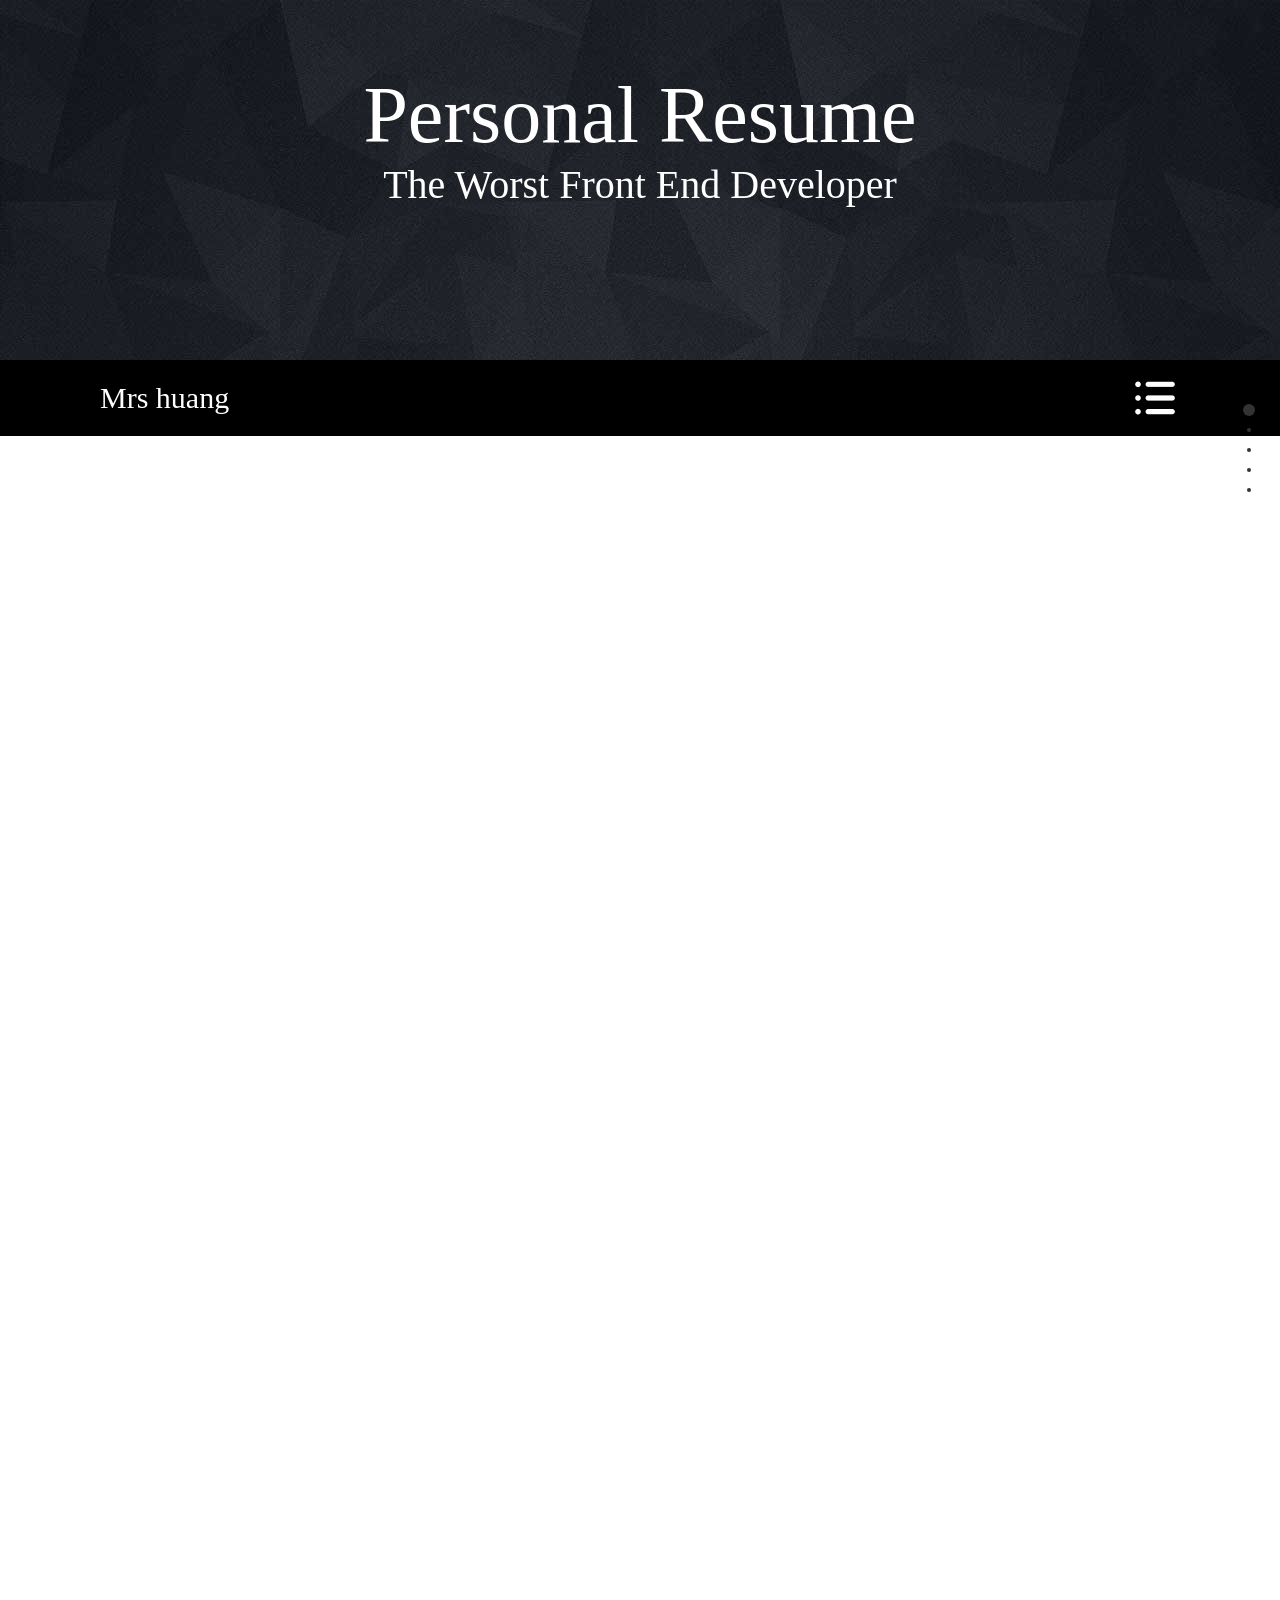
==== personal/index.html @ 0dcc46c0 "111" ====
<!DOCTYPE HTML PUBLIC "-//W3C//DTD HTML 4.01//EN" "http://www.w3.org/TR/html4/strict.dtd">
<html lang="en">
<head>
	<meta http-equiv="Content-Type" content="text/html;charset=UTF-8">
	<title>Document</title>

	<script src="js/jquery.js"></script>
	<link rel="stylesheet" href="css/jquery.fullPage.css">
	<script src="js/jquery.fullPage.js"></script>
	<link rel="stylesheet" href="css/base.css">
	<link rel="stylesheet" href="css/main.css">
	<link rel="stylesheet" href="css/media.css">
	
</head>
<body>
	
	<div id="fullpage">	

		<!-- head 开始 -->
		<div class="section">
			<div class="header">
				<div class="name">
					<h1>Personal Resume</h1>
				    <h2>The Worst Front End Developer</h2>
				</div>
			</div> 
			<div class="nav">
		    	<div class="container">
		    		<div class="row">
		    			<div class="fn_left col-lg-6">
		    				<div class="logo fn_tl">
		    					<a class="logo_text" href="">Mrs huang</a>
		    				</div> 
		    			</div>
		    			<div class="fn_left col-lg-6">
		    				<div class="logo fn_tr">
		    					<a class="logo_meau" href="">
		    						<i></i>
		    					</a>
		    				</div>
		    			</div>
		    		</div>
		    	</div>  	
		    </div>
		</div>
	    <!-- head 结束 -->




		<!-- services 开始 -->
		<div class="section">
			<div id="services">
				<div class="container">
					<div class="title services_title col-lg-12"></div>
					<div class="row services_list fn_clear">
						<div class="services_item col-lg-3 col-md-6 col-xs-12">
							<div class="service">
								<div class="service_wrap">
									<i class="service_img"></i>
									<h3>Html  5</h3>
		                            <p>Lorem ipsum dolor sit amet, consectetur adipisicing elit. Laborum, commodi.</p>
								</div>
							</div>
						</div>
						<div class="services_item col-lg-3 col-md-6 col-xs-12">
							<div class="service2">
								<div class="service2_wrap">
									<i class="service2_img"></i>
									<h3>Photo Shop</h3>
		                            <p>Lorem ipsum dolor sit amet, consectetur adipisicing edivt. Laborum, commodi.</p>
								</div>
							</div>
						</div>
						<div class="services_item col-lg-3 col-md-6 col-xs-12">
							<div class="service3">
								<div class="service3_wrap">
									<i class="service3_img"></i>
									<h3>CSS3</h3>
		                            <p>Lorem ipsum dolor sit amet, consectetur adipisicing edivt. Laborum, commodi.</p>
								</div>
							</div>
						</div>
						<div class="services_item col-lg-3 col-md-6 col-xs-12">
							<div class="service4">
								<div class="service4_wrap">
									<i class="service4_img"></i>
									<h3>     AI    </h3>
		                            <p>Lorem ipsum dolor sit amet, consectetur adipisicing edivt. Laborum, commodi.</p>
								</div>
							</div>
						</div>
					</div>
				</div>
			</div>
		</div>
		<!-- services 结束 -->



		<!-- works 开始 -->
		<div class="section">
			<div id="works">
				<div class="container">
					<div class="title work_title col-lg-12"></div>
					<div class="row port cs-style-3 fn_clear">
						 <div class="col-md-4 col-md-6 col-xs-12 item-space">
		                        <figure>
		                            <img src="img/aa.jpg" alt="img04">
		                            <figcaption>
		                                <h3>FAN   KE</h3>
		                                <span>Jacob Cummings</span>
		                                <a href="../凡客/11.html" class="button" >Take a look</a>
		                            </figcaption>
		                        </figure>
		                    </div>
		                     <div class="col-md-4 col-md-6 col-xs-12 item-space">
		                        <figure>
		                            <img src="img/aa.jpg" alt="img04">
		                            <figcaption>
		                                <h3>TIAN   MAO</h3>
		                                <span>Jacob Cummings</span>
		                                <a href="../天猫/index.html" class="button" >Take a look</a>
		                            </figcaption>
		                        </figure>
		                    </div>
		                     <div class="col-md-4 col-md-6 col-xs-12 item-space">
		                        <figure>
		                            <img src="img/aa.jpg" alt="img04">
		                            <figcaption>
		                                <h3>PING   GUO</h3>
		                                <span>Jacob Cummings</span>
		                                <a href="../苹果/1.html" class="button" >Take a look</a>
		                            </figcaption>
		                        </figure>
		                    </div>
		                     <div class="col-md-4 col-md-6 col-xs-12 item-space">
		                        <figure>
		                            <img src="img/aa.jpg" alt="img04">
		                            <figcaption>
		                                <h3>XIAO   MI</h3>
		                                <span>Jacob Cummings</span>
		                                <a href="../小米/xiaomi.html" class="button" >Take a look</a>
		                            </figcaption>
		                        </figure>
		                    </div>
		                     <div class="col-md-4 col-md-6 col-xs-12 item-space">
		                        <figure>
		                            <img src="img/aa.jpg" alt="img04">
		                            <figcaption>
		                                <h3>YOU  YI  KE</h3>
		                                <span>Jacob Cummings</span>
		                                <a href="../优逸客网站/首页/首页.html" class="button" >Take a look</a>
		                            </figcaption>
		                        </figure>
		                    </div>
		                     <div class="col-md-4 col-md-6 col-xs-12 item-space">
		                        <figure>
		                            <img src="img/aa.jpg" alt="img04">
		                            <figcaption>
		                                <h3>TIAN   MAO</h3>
		                                <span>Jacob Cummings</span>
		                                <a href="../天猫移动端/首页/首页.html" class="button" >Take a look</a>
		                            </figcaption>
		                        </figure>
		                    </div>
					</div>
					<div class="col-xs-12">
						<div class="btn-center"><a href="#" class="big button">View all</a></div>
					</div>

				</div>
			</div>
		</div>
		<!-- works 结束 -->



		<!-- Testimonial 开始 -->
		<div class="section">
			<div id="testimonial" class="testimonial-area">
				<div class="container">
					<div class="title testimonial_title col-lg-12"></div>
					<div class="row">
						<div class="col-xs-12">
						</div>
						<div id="testimonial-container" class="col-xs-12">
							<div class="testimonila-block">
								<img src="img/ly.jpg" alt="clients" class="selfshot">
								<p>Lorem ipsum dolor sit amet, consectetur adipisicing elit. Quidem sed mollitia illum! Molestiae dignissimos, hic dolorem et eius ut nobis. Corrupti totam amet aperiam aut voluptate nobis dolor at soluta.</p>
								<strong>Monir Hossain</strong>
								<br>
								<small>C.E.O</small>
							</div>
						</div>
					</div>
				</div>
			</div>
		</div>
		<!-- Testimonial 结束 -->



		<!-- Contact 开始 -->
		<div class="section">
			<div id="contact" class="mapWrap">
				<div id="googleMap" style="width:100%;"></div>
				<div id="contact-area">
					<div class="container">
						<div class="title block_title col-lg-12"></div>
						<div class="row fn_clear">
							<div class="col-xs-12">
							</div>
							<div class="col-sm-6 col-xs-12">
								<div class="moreDetails">
									<h2 class="con-title">More About me</h2>
									<p> Lorem ipsum dolor sit amet, consectetur adipisicing elit. Voluptatum animi repudiandae nihil aspernatur repellat temporibus doloremque sint ea laboriosam, excepturi iure inventore rerum voluptatibus, suscipit totam, sit necessitatibus. Rerum, blanditiis. </p>
									<ul class="address">
										<li><i class="pe-7s-map-marker"></i><span>1600 Pennsylvania Ave NW,<br>Washington, DC 20500,<br>United States</span></li>
										<li><i class="pe-7s-mail"></i><span>example@gmail.com</span></li>
										<li><i class="pe-7s-phone"></i><span>+1-202-555-0144</span></li>
										<li><i class="pe-7s-global"></i><span><a href="#">www.themewagon.com</a></span></li>
									</ul>
								</div>
							</div>
							<div class="col-sm-6 col-xs-12">
								<h2 class="con-title">Drop us a line</h2>
								<form role="form">
									<div class="form-group">
										<input type="text" class="form-control" id="user_name" placeholder="Enter your name">
									</div>
									<div class="form-group">
										<input type="email" class="form-control" id="your_email" placeholder="Enter your email">
									</div>
									<div class="form-group">
										<textarea name="InputMessage" id="user_message" class="form-control" rows="5" required></textarea>
									</div>

									<button type="submit" class="btn medium">Let us know</button>
								</form>   
							</div>
						</div>
					</div><!-- container结束 -->
				</div>
				<div id="social">
					<div class="container">
						<div class="row">
							<div class="col-xs-12">
								<ul class="scoialinks">
									<li class="normal-txt">Find me on</li>
								</ul>
							</div>
						</div>
					</div>
				</div>
			</div>
		</div>


	</div>
</body>
 

 <script>
    $(function(){
        $('#fullpage').fullpage({
            'verticalCentered': false,
            'css3': true,
            anchors: ['page1', 'page2', 'page3', 'page4'],
            'navigation': true,
            'navigationPosition': 'right',
            'navigationTooltips': ['fullPage.js', 'Powerful', 'Amazing', 'Simple']
        })
    })
</script>
</html>
---- personal/css/base.css ----
/* 内外边距通常让各个浏览器样式的表现位置不同 */
body,div,dl,dt,dd,ul,ol,li,h1,h2,h3,h4,h5,h6,pre,code,form,fieldset,legend,input,textarea,p,blockquote,th,td,hr,button,article,aside,details,figcaption,figure,footer,header,hgroup,menu,nav,section {
    margin:0;padding:0;
}

/* 去掉各Table  cell 的边距并让其边重合 */
table{border-collapse:collapse;border-spacing:0;width:100%;}
 
/* 去除默认边框 */
fieldset,img{border:0;}

/* ie6 7 8(q) bug 显示为行内表现 */
iframe{display:block;}

/* 去掉 firefox 下此元素的边框 */
abbr,acronym{border:0;font-variant:normal;}

/* 一致的 del 样式 */
del{text-decoration:line-through;}

address,caption,cite,code,dfn,em,th,var{font-style:normal;font-weight:500;}

/* 去掉列表前的标识, li 会继承 */
ol,ul{list-style:none;}

/* 对齐是排版最重要的因素, 别让什么都居中 */
caption,th{text-align:left;}

/* 来自yahoo, 让标题都自定义, 适应多个系统应用 */
h1,h2,h3,h4,h5,h6{font-size:100%;font-weight:500;}

a{text-decoration: none;}

/*共通类名*/
*{
    -webkit-box-sizing: border-box;
    -moz-box-sizing: border-box;
    box-sizing: border-box;
}
.fn_left{
    float: left;
}
.fn_right{
    float: right;
}
.fn_clear:after{
    visibility:hidden;
    display:block;
    font-size:0; 
    content:" ";
    clear:both; 
    height:0;
}
.fn_tl{ 
    text-align: left;
}
.fn_tr{
    text-align: right;
}

/*响应式用到的类名*/
.row{
    margin: 0 15px;
}
.col-lg-1,.col-md-1,.col-sm-1,.col-xs-1{
    width:8.33333%;
    padding:0 15px;
    box-sizing: border-box;
}
.col-lg-2,.col-md-2,.col-sm-2,.col-xs-2{
    width:16.66666%;
    padding:0 15px;
    box-sizing: border-box;
}
.col-lg-3,.col-md-3,.col-sm-3,.col-xs-3{
    width:25%;
    padding:0 15px;
    box-sizing: border-box;
}
.col-lg-4,.col-md-4,.col-sm-4,.col-xs-4{
    width:33.33333%;
    padding:0 15px;
    box-sizing: border-box;
}
.col-lg-5,.col-md-5,.col-sm-5,.col-xs-5{
    width:41.66666%;
    padding:0 15px;
    box-sizing: border-box;
}
.col-lg-6,.col-md-6,.col-sm-6,.col-xs-6{
    width:50%; padding:0 15px;
    box-sizing: border-box;
}
.col-lg-7,.col-md-7,.col-sm-7,.col-xs-7{
    width:58.33333%;
    padding:0 15px;
    box-sizing: border-box;
}
.col-lg-8,.col-md-8,.col-sm-8,.col-xs-8{
    width:66.66666%;
    padding:0 15px;
    box-sizing: border-box;
}
.col-lg-9,.col-md-9,.col-sm-9,.col-xs-9{
    width:75%; padding:0 15px;
    box-sizing: border-box;
}
.col-lg-10,.col-md-10,.col-sm-10,.col-xs-10{
    width:83.33333%;
    padding:0 15px;
    box-sizing: border-box;
}
.col-lg-11,.col-md-11,.col-sm-11,.col-xs-11{
    width:91.66666%;
    padding:0 15px;
    box-sizing: border-box;
}
.col-lg-12,.col-md-12,.col-sm-12,.col-xs-12{
    width:100%;
    padding:0 15px;
    box-sizing: border-box;
}
---- personal/css/main.css ----
/*头部*/
html{
    width: 100%;
}
.header{
    height:360px;
    background: url(../img/bg-small.jpg); 
    color: #fff;
} 
.name{
    padding-top: 70px;
    text-align: center;
}
h1{
    font-size:80px;
}
h2{
    font-size:40px;
}
/*头部结束*/
.title{
   height: 60px;
}
/*菜单栏开始*/
.nav{
    height: 76px;
    background: #000;
}
.container{
    width: 1170px;
    padding: 0 15px;
    margin: 0 auto;
}
.logo{
    height: 76px;
    line-height: 76px;
}
.logo_text{
    font-size: 30px; 
    font-weight: 800px;
    color: #fff;
}
.logo .logo_meau{
    display: inline-block;
    width: 76px;
    height: 76px;
} 
.logo .logo_meau i{
    display: inline-block;
    width: 50px;
    height: 50px;
    margin-top: 13px;
    background: url(../img/meau.png) no-repeat;
    background-size: 100%;
}
/*菜单栏结束*/

/*services开始*/
#services{
    margin-top: 80px;
    margin-bottom: 20px;
}
.services_title{
    background:url(../img/services.png) no-repeat;
    background-size: 100%;
    background-position: center; 
}
.services_list{
    margin-top: 70px;
    /*background: black;*/
}
.services_item{
    float: left;
    padding:0 15px;
}
.col-lg-3{
    width: 25%;
}
/* 第一个开始 */
.service{
    max-width: 293px;
    height: 263px;
}
.service_wrap {
    width: 100%;
    height: 100%;
    border: 1px solid #B5B5B5;
    text-align: center;
    display: block;
    border-radius: 50%;
}
.service_wrap i{
    display: inline-block;
    width: 57px;
    height: 70px;
    background: url('../img/html.png');
    background-size: contain;
    background-repeat: no-repeat;
    background-position: center center;
    margin-top: 40px;
}

.service_wrap h3 {
    margin: 10px 0px;
    font-size: 24px;
}
.service_wrap p {
    padding: 0px 40px;
    font-size: 13px;
}
/* 第一个结束 */
/* 第2个开始 */
.service2{
    max-width: 293px;
    height: 263px;
}
.service2_wrap {
    width: 100%;
    height: 100%;
    border: 1px solid #B5B5B5;
    text-align: center;
    display: block;
    border-radius: 50%;
}
.service2_wrap i{
    display: inline-block;
    width: 57px;
    height: 70px;
    background: url('../img/ps2.png');
    background-size: contain;
    background-repeat: no-repeat;
    background-position: center center;
    margin-top: 40px;
}

.service2_wrap h3 {
    margin: 10px 0px;
    font-size: 24px;
}
.service2_wrap p {
    padding: 0px 40px;
    font-size: 13px;
}
/* 第2个结束 */
/* 第3个开始 */
.service3{
    max-width: 293px;
    height: 263px;
}
.service3_wrap {
    width: 100%;
    height: 100%;
    border: 1px solid #B5B5B5;
    text-align: center;
    display: block;
    border-radius: 50%;
}
.service3_wrap i{
    display: inline-block;
    width: 57px;
    height: 70px;
    background: url('../img/css3.png');
    background-size: contain;
    background-repeat: no-repeat;
    background-position: center center;
    margin-top: 40px;
}

.service3_wrap h3 {
    margin: 10px 0px;
    font-size: 24px;
}
.service3_wrap p {
    padding: 0px 40px;
    font-size: 13px;
}
/* 第3个结束 */
/* 第4个开始 */
.service4{
    max-width: 293px;
    height: 263px;
}
.service4_wrap {
    width: 100%;
    height: 100%;
    border: 1px solid #B5B5B5;
    text-align: center;
    display: block;
    border-radius: 50%;
}
.service4_wrap i{
    display: inline-block;
    width: 57px;
    height: 70px;
    background: url('../img/ai.png');
    background-size: contain;
    background-repeat: no-repeat;
    background-position: center center;
    margin-top: 40px;
}

.service4_wrap h3 {
    margin: 10px 0px;
    font-size: 24px;
}
.service4_wrap p {
    padding: 0px 40px;
    font-size: 13px;
}
/* 第4个结束 */
/*services结束*/

/*works 开始*/
#works{
    margin-top: 80px;
}
.work_title{
    background: url(../img/works.png) no-repeat;
    background-size: 100%;
    background-position: center; 
    margin-bottom: 70px;
}
.port {
    list-style: none;
    text-align: left;
    padding-bottom: 40px;
}

.port .item {
    display: inline-block;
    text-align: left;
    position: relative;
}
.col-md-4{
     width:33.33333%;
}
.port figure {
    margin: 0;
    position: relative;
}
.port figure img {
    max-width: 100%;
    display: block;
    position: relative;
}

.port figcaption {
    position: absolute;
    top: 0;
    left: 0;
    padding: 20px;
    background: #111;
    color: #e66f69;
}

.port figcaption h3 {
    margin: 0px 0px 8px 0px;
    padding: 0;
    color: #fff;
}

.port figcaption span:before {
    content: 'by ';
}

.port figcaption a {
    text-align: center;
    padding: 8px 15px;
    display: inline-block;
    color: #fff;
}

.cs-style-3 figure {
    overflow: hidden;
}

.cs-style-3 figure img {
    -webkit-transition: -webkit-transform 0.4s;
    -moz-transition: -moz-transform 0.4s;
    transition: transform 0.4s;
}

.no-touch .cs-style-3 figure:hover img,
.cs-style-3 figure.cs-hover img {
    -webkit-transform: translateY(-50px);
    -moz-transform: translateY(-50px);
    -ms-transform: translateY(-50px);
    transform: translateY(-50px);
}

.cs-style-3 figcaption {
    height: 100px;
    width: 100%;
    top: auto;
    bottom: 0;
    opacity: 0;
    -webkit-transform: translateY(100%);
    -moz-transform: translateY(100%);
    -ms-transform: translateY(100%);
    transform: translateY(100%);
    -webkit-transition: -webkit-transform 0.4s, opacity 0.1s 0.3s;
    -moz-transition: -moz-transform 0.4s, opacity 0.1s 0.3s;
    transition: transform 0.4s, opacity 0.1s 0.3s;
}
.cs-style-3 figure:hover figcaption,
.cs-style-3 figure.cs-hover figcaption {
    opacity: 1;
    -webkit-transform: translateY(0px);
    -moz-transform: translateY(0px);
    -ms-transform: translateY(0px);
    transform: translateY(0px);
    -webkit-transition: -webkit-transform 0.4s, opacity 0.1s;
    -moz-transition: -moz-transform 0.4s, opacity 0.1s;
    transition: transform 0.4s, opacity 0.1s;
}

.cs-style-3 figcaption a {
    position: absolute;
    bottom: 31px;
    right: 20px;
}
.button{
    background: transparent;
    border: 1px solid #fff;
}
.button:hover {
    background: white;
    color: #000;
}
.btn-center {
    display: block;
    padding: 80px 0px 60px 0px;
    text-align: center;
}
.big.button {
    border: 1px solid #000;
    font-size: 2em;
    color: #000;
    padding: 15px 30px;
}
.big.button:hover {
    background: #000;
    color: #fff;
}
.item-space {
    margin-bottom: 30px;
    float: left;
}
/*works结束*/
#testimonial {
    background: url(../img/bg-small.jpg);
    padding: 80px 0px 80px 0px;
    color: #fff;
    background-attachment: fixed;
    background-size: cover;
}

.testimonila-block {
    text-align: center;
}
.testimonila-block img {
    border-radius: 50%;
    border: 1px solid #000;
    max-width: 200px;
    max-height: 200px;
    margin-bottom: 30px;
}
.testimonila-block p {
    max-width: 60%;
    margin: 0 auto;
    margin-bottom: 20px;
    font-style: italic;
    font-size: 18px;
}
.testimonila-block strong {
    font-size: 2em;
}
.testimonial_title{
    background: url(../img/testimonial.png) no-repeat;
    background-size:100%;
    background-position: center; 
}

/*content开始*/
.col-sm-6{
    width: 50%;
    float: left;
}
#contact {
    color: #fff;
}

.mapWrap {
    position: relative;
    min-height: 600px;
}
#googleMap {
    position: absolute ;
    top: 0;
    left: 0;
    height: 100%;
}
#contact-area {
    background: rgba(0, 0, 0, 0.7);
    width: 100%;
    position: relative;
    padding: 80px 0px 60px 0px;
}
.block_title{
    background: url(../img/block.png) no-repeat;
    background-position: center;
    background-size: 100%;
}
.moreDetails {
    color: #fff;
}
.con-title {
    font-weight: 300;
    font-size: 3em;
    margin: 0;
    padding-bottom: 30px;
}
.moreDetails p {
    font-size: 16px;
}
.address {
    list-style: none;
    margin: 0;
    padding: 10px 0px 0px 0px;
}
.address li {
    font-size: 1.1em;
    position: relative;
    margin-bottom: 3%;
}
.address li i {
    display: inline-block;
    width: 20px;
    height: 20px;
    background:orange;
    position: absolute;
    top: 1px;
}
.address li span {
    padding-bottom: 10px;
    position: relative;
    left: 30px;
}
.form-control {
    display: block;
    width: 100%;
    height: 34px;
    padding: 6px 12px;
    font-size: 14px;
    line-height: 1.42857143;
    color: #555;
    background-color: #fff;
    background-image: none;
    border: 1px solid #ccc;
    border-radius: 4px;
    -webkit-box-shadow: inset 0 1px 1px rgba(0,0,0,.075);
    box-shadow: inset 0 1px 1px rgba(0,0,0,.075);
    -webkit-transition: border-color ease-in-out .15s,-webkit-box-shadow ease-in-out .15s;
    -o-transition: border-color ease-in-out .15s,box-shadow ease-in-out .15s;
    transition: border-color ease-in-out .15s,box-shadow ease-in-out .15s;
}
.form-control {
    box-shadow: none;
    border: 1px solid #8E8E8E;
    border-radius: 0px;
    padding: 12px 12px;
    height: auto;
    background: rgba(255, 255, 255, 0.11);
    margin-bottom: 20px;
}
.form-group input,.form-group textarea {
    color: #FFF;
}
.btn {
    color: #fff;
    padding: 6px 12px;
    background: transparent;
    border: 1px solid #fff;
    border-radius: 0px;
    font-size: 1.2em;
    transition: 0.4s ease all;
}
/*Social media links*/

#social {
    background-color: rgba(0, 0, 0, 0.75) ;
    padding: 30px 0px 30px 0px;
    position: relative;
}
.normal-txt {
    color: #fff;
    font-size: 3em;
    font-weight: 100;
    padding-bottom: 10px;
    border-bottom: 1px solid;
    max-width: 300px;
    margin: 0 auto;
    margin-bottom: 30px;
}
.scoialinks {
    list-style: none;
    text-align: center;
    padding: 0;
}
.social-icons {
    display: inline-block;
    padding: 0px 5px;
}
.social-icons a {
    display: block;
    width: 50px;
    height: 50px;
    background-size: 100% 200%;
}

.social-icons a:hover {
    background-position: 0px -50px;
}

/*content结束*/
---- personal/css/media.css ----
/*在1200-992px分辨率下*/

@media screen and (min-width: 992px) and (max-width:1200px){
     .header{
    	height: 300px;
    }
    .name{
    	padding-top: 50px;
    } 
    h1{
		font-size: 80px;
	} 
	h2{
		font-size: 40px;
		padding-top: 10px;
	}
   .container{
    	width: 970px;
    }
    .col-lg-3{
        width: 25%;
    }
    .service {
    max-width: 293px;
    height: 213px;
}
.service_wrap p {
    font-size: 11px;
    padding: 0px 10px;
}
.service_wrap i{
    width: 45px;
    height: 56px;
    margin-top: 28px;
}
}

/*在998-768分辨率下*/

@media screen and (min-width: 768px) and (max-width: 991px){
   .header{
    	height: 200px;
    }
    .name{
    	padding-top: 40px;
    }
    h1{
    	font-size: 50px;
    }
    h2{
    	font-size: 30px;
    	padding-top: 0;
    }
    .logo_text{
    	font-size: 24px;
    }
    .container{
    	width: 750px;
    }
    .col-md-6{
        width: 50%;
    }
    .service {
    max-width: 293px;
    height: 293px;
    margin: 0 auto;
    margin-bottom: 30px;
}
.service-wrap p {
    padding: 0px 40px;
    font-size: 14px;
}
.service_wrap i{
    width: 68px;
    height: 84px;
}
}

/*小于768分辨率的*/

@media (max-width: 768px){
	.header{
		height:200px;
	} 
	.name{
		padding-top: 40px;
	}
	h1{
		font-size: 40px;
	}
	h2{
		font-size: 30px;
	}
	.container{
    	width:100%;
    }
     .logo_text{
    	font-size: 20px;
    }
    .logo .logo_meau i{
    	width: 30px;
    	height: 30px;
    	margin-top: 23px;
    }
    .col-xs-12{
        width: 100%;
    }
    .service {
    max-width: 293px;
    height: 293px;
    margin: 0 auto;
    margin-bottom: 30px;
}
.service_wrap p {
    padding: 0px 40px;
    font-size: 13px;
}
.service_wrap i{
    width: 68px;
    height: 84px;
}
}
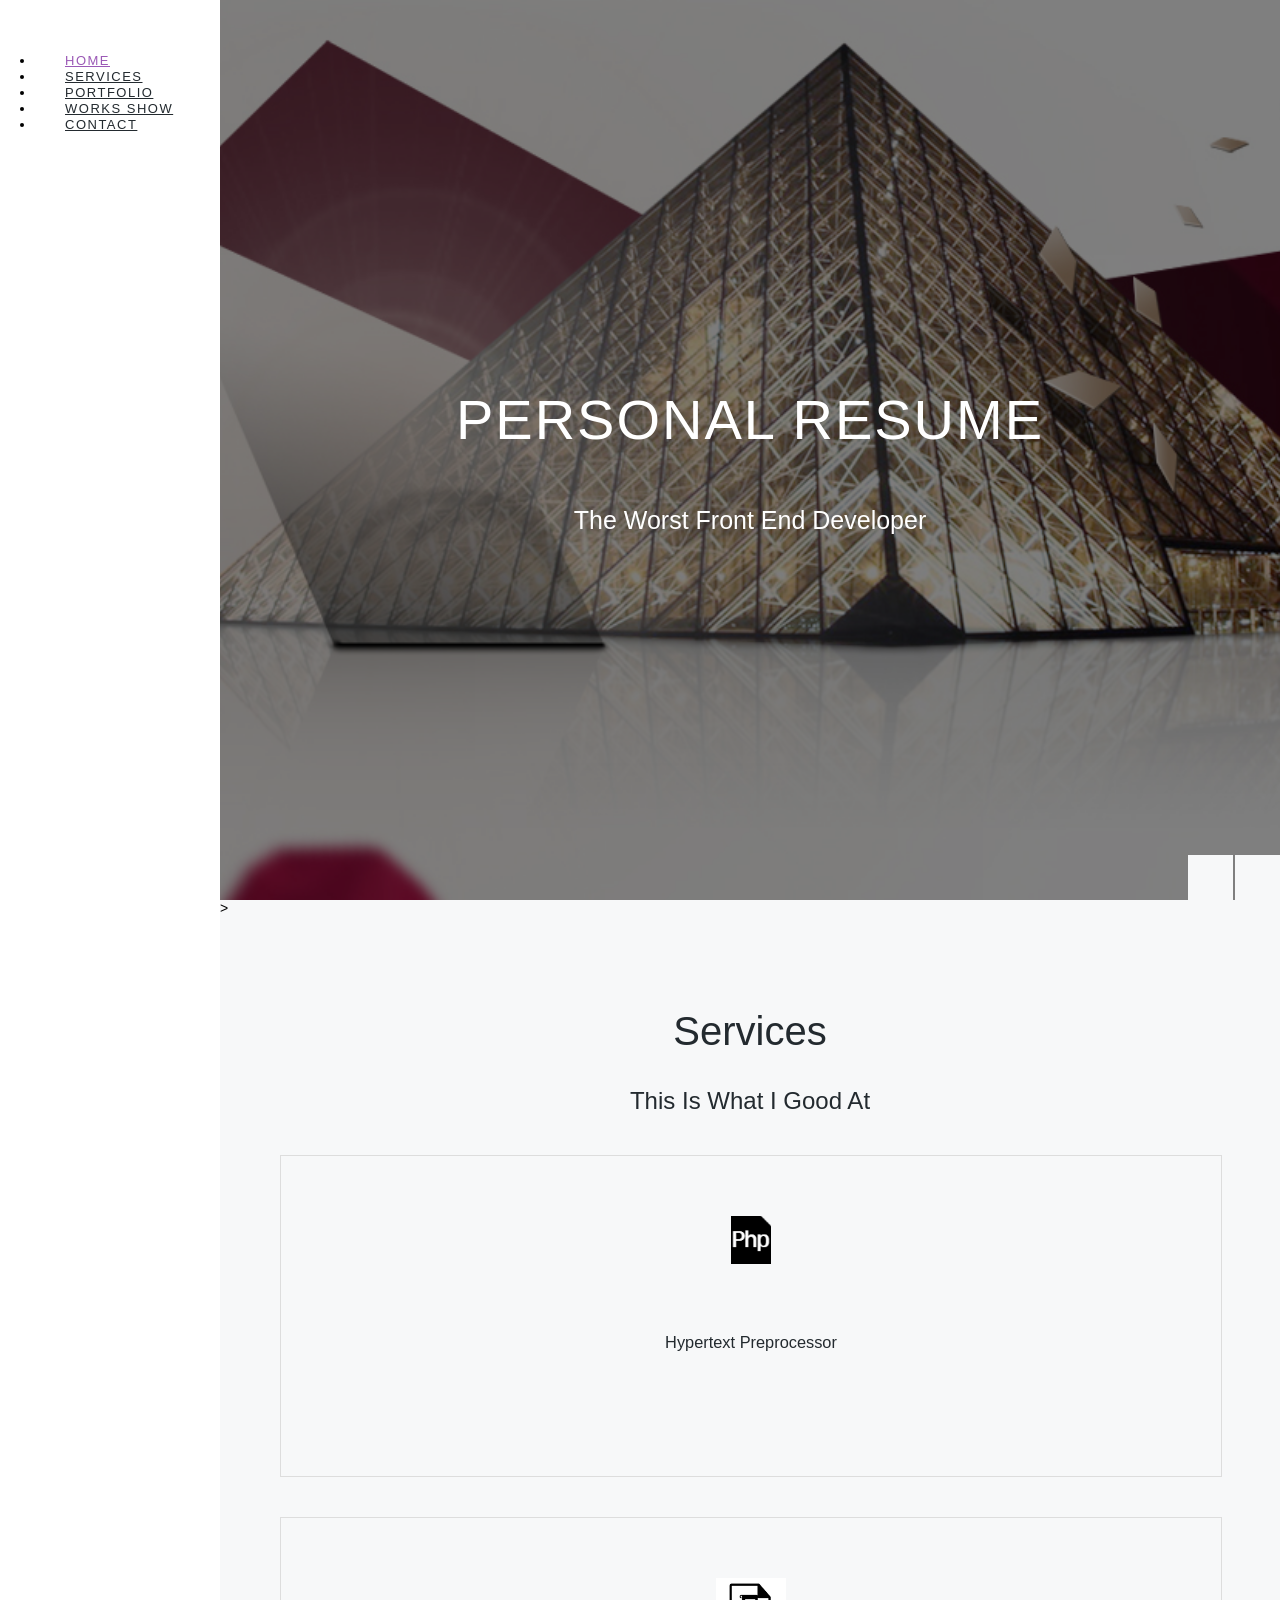
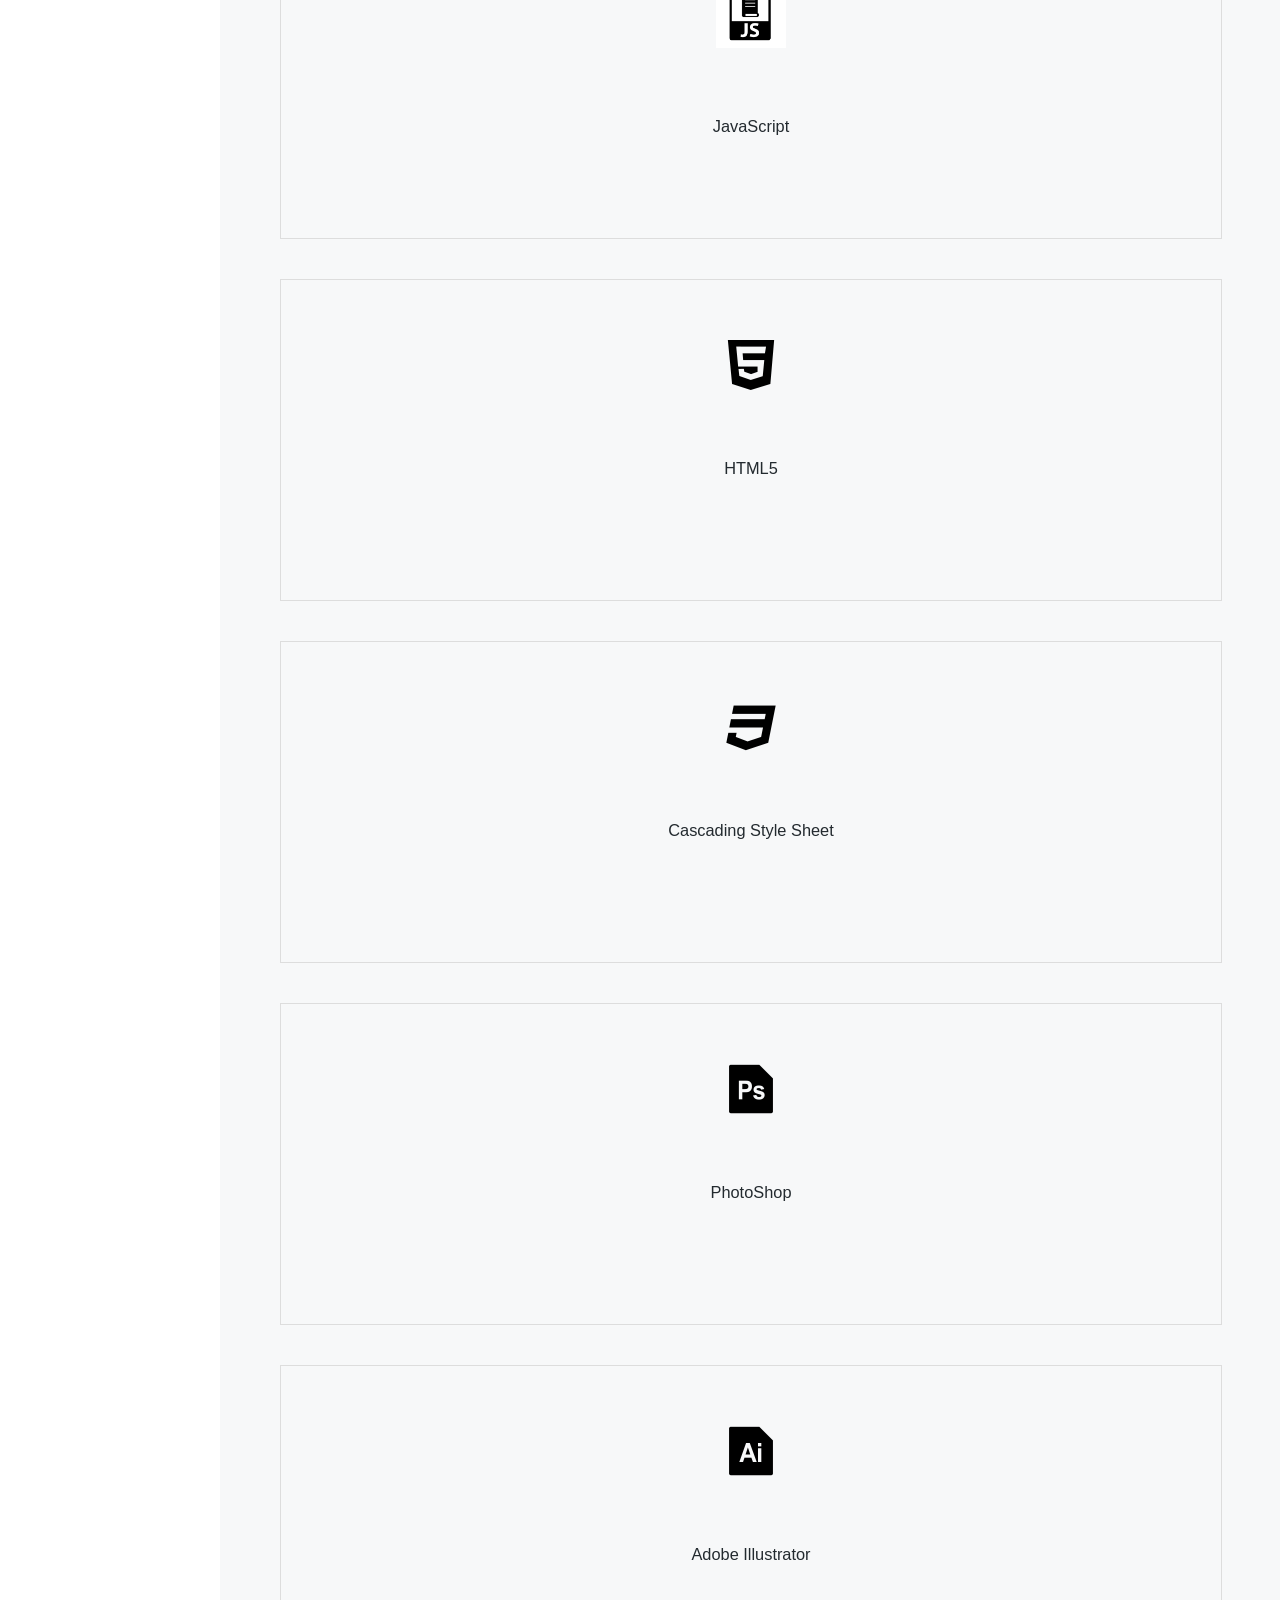
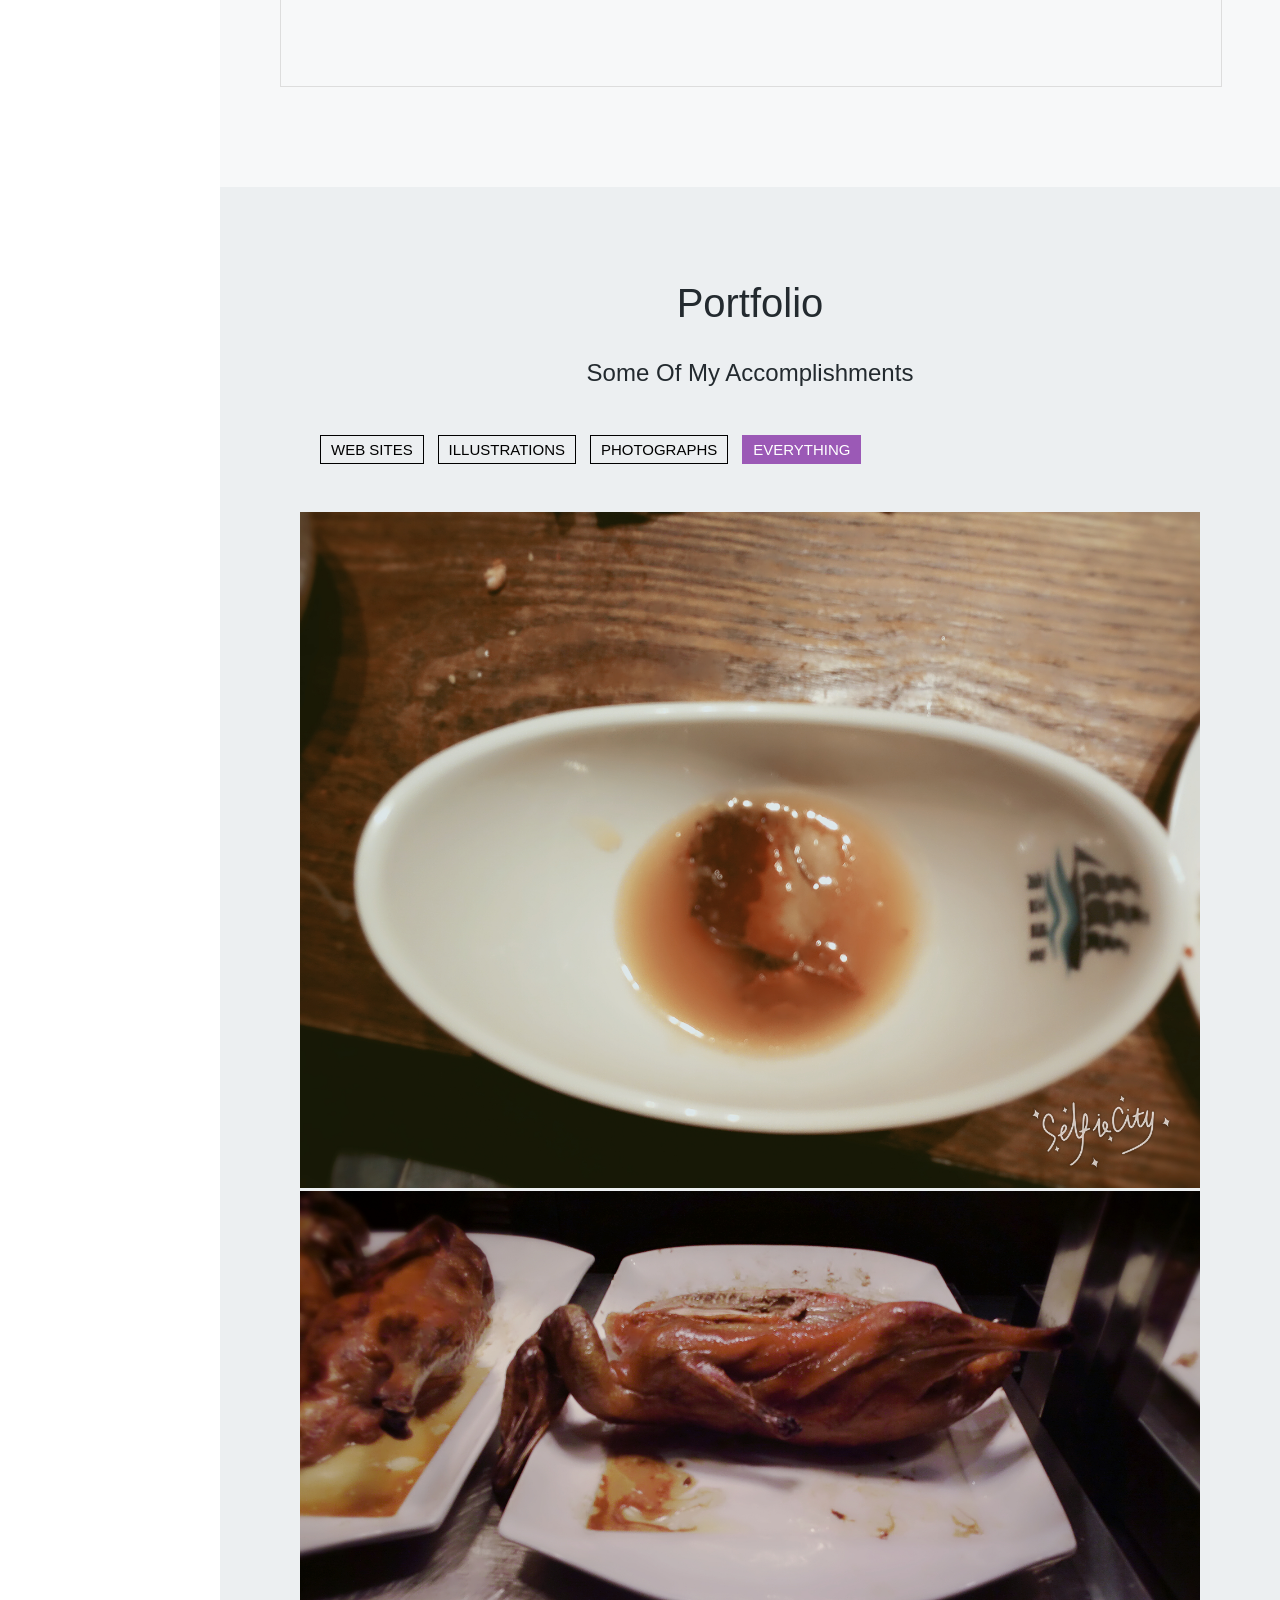
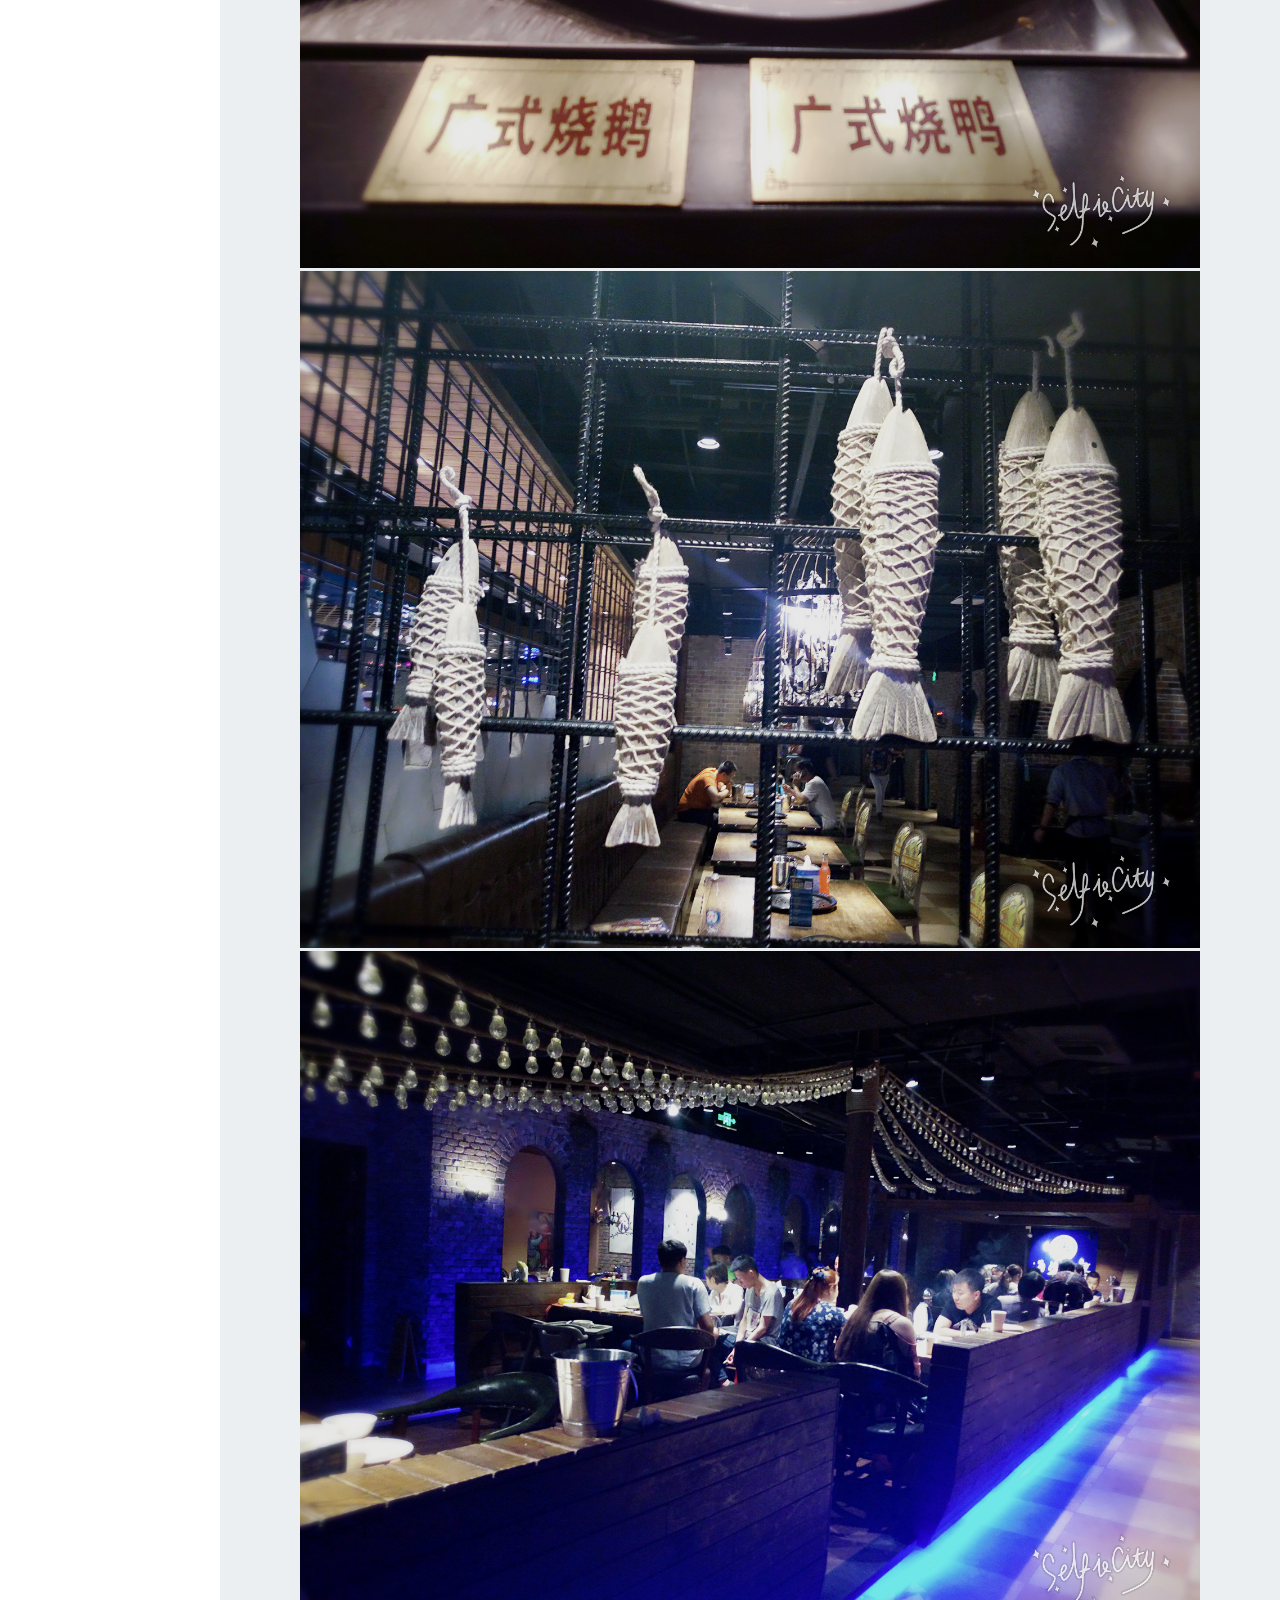
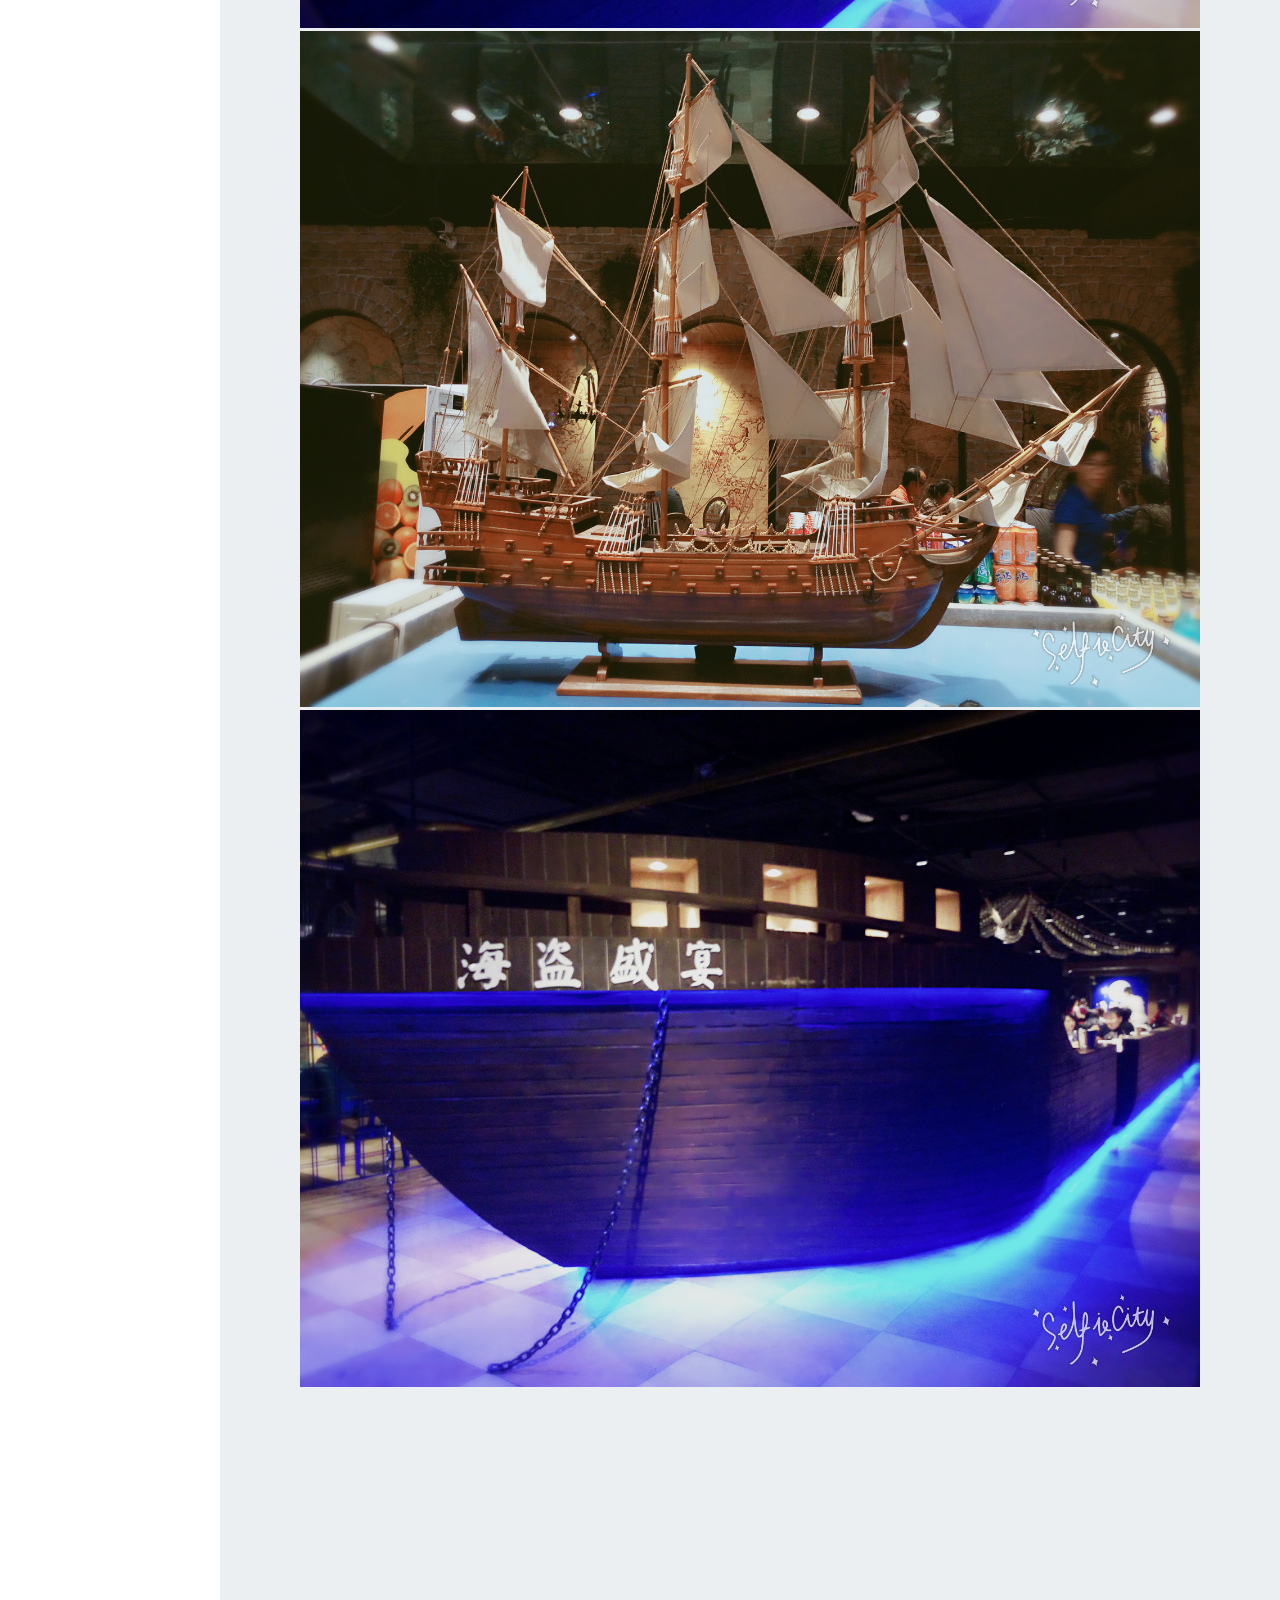
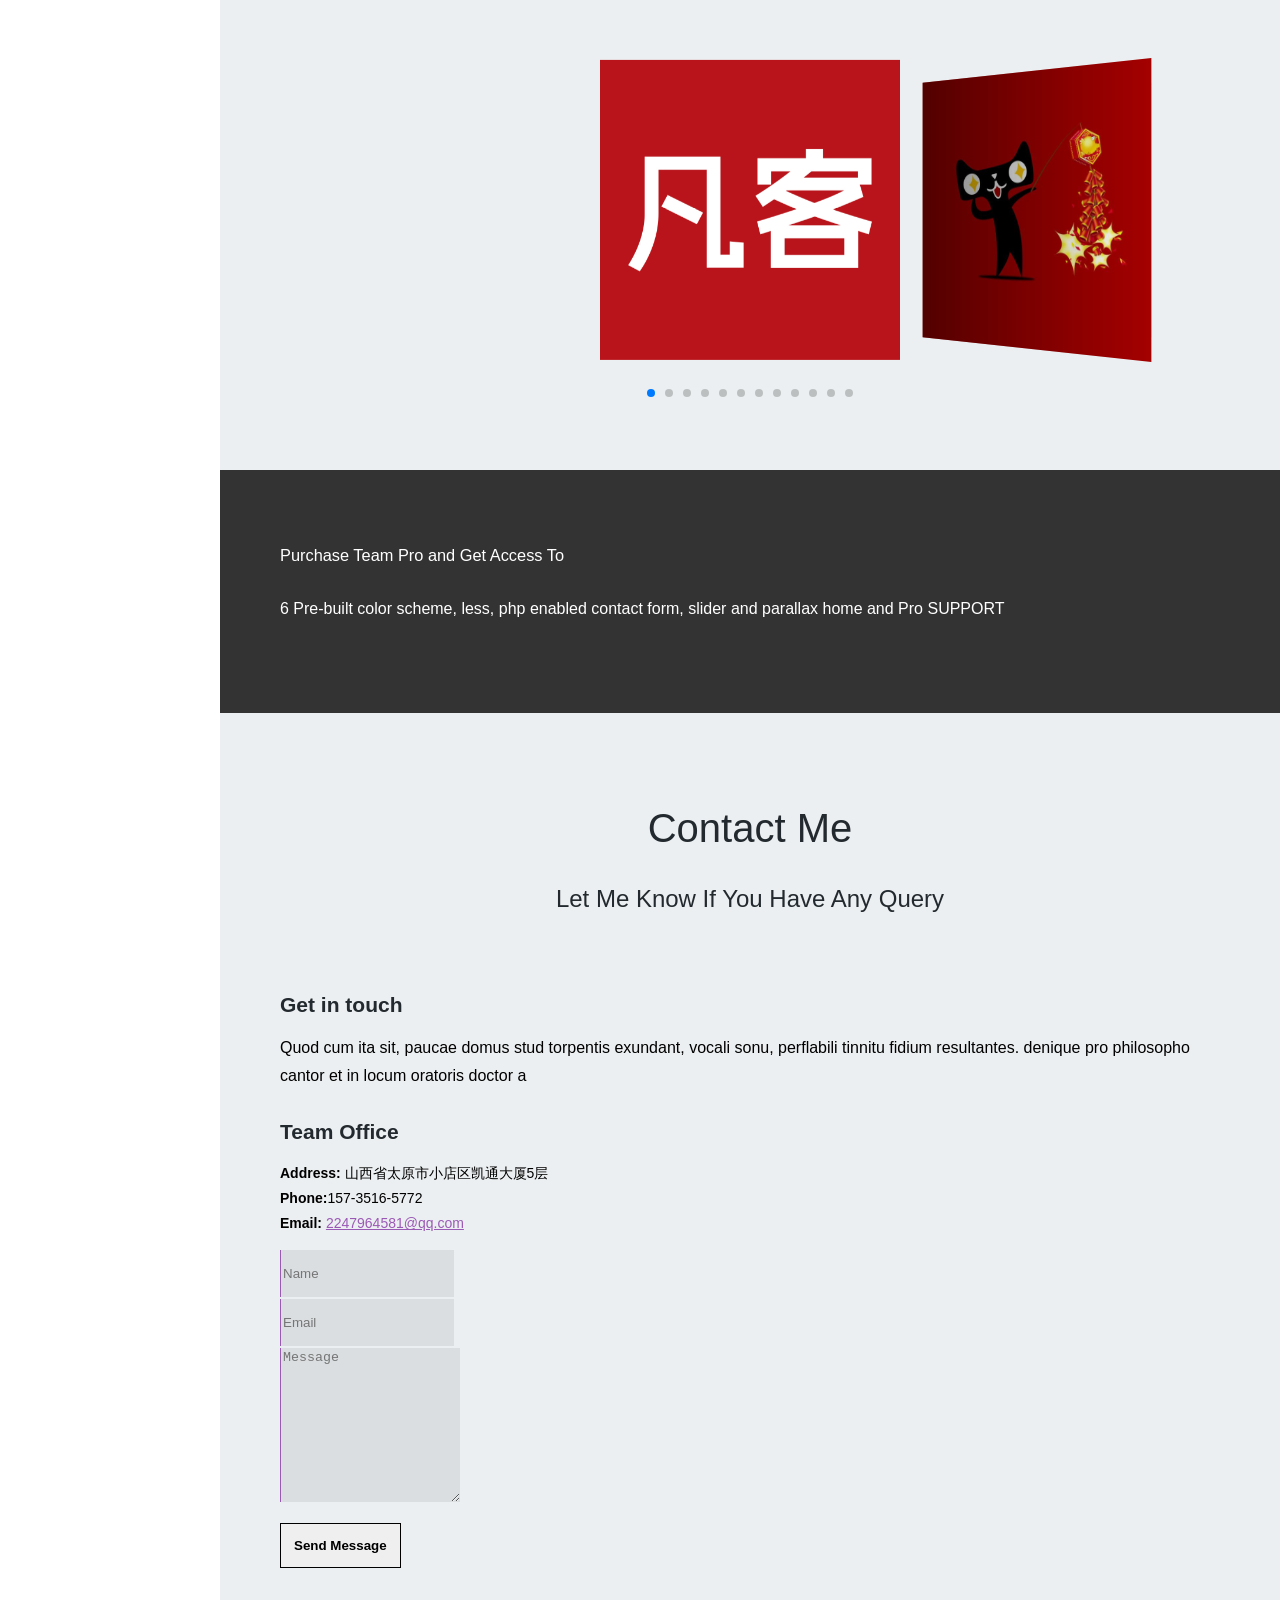
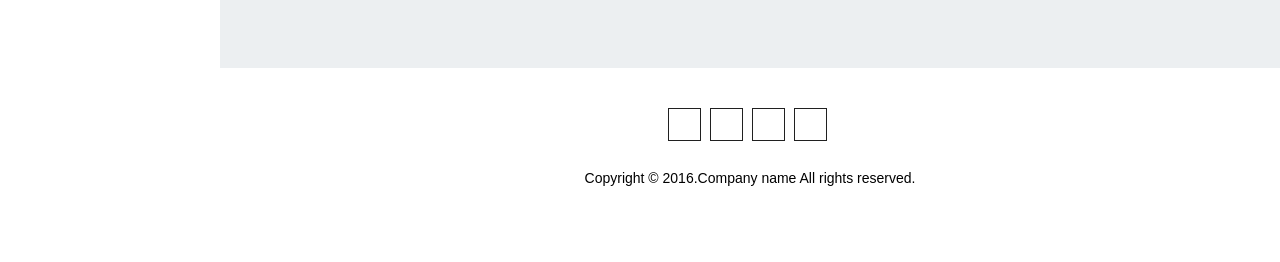
==== commit c7d61147: "name 111" ====
--- a/personal/index.html
+++ b/personal/index.html
@@ -1,276 +1,441 @@
-<!DOCTYPE HTML PUBLIC "-//W3C//DTD HTML 4.01//EN" "http://www.w3.org/TR/html4/strict.dtd">
+<!DOCTYPE html>
 <html lang="en">
 <head>
-	<meta http-equiv="Content-Type" content="text/html;charset=UTF-8">
-	<title>Document</title>
-
-	<script src="js/jquery.js"></script>
-	<link rel="stylesheet" href="css/jquery.fullPage.css">
-	<script src="js/jquery.fullPage.js"></script>
-	<link rel="stylesheet" href="css/base.css">
-	<link rel="stylesheet" href="css/main.css">
-	<link rel="stylesheet" href="css/media.css">
+    <meta charset="utf-8">
+    <meta name="viewport" content="width=device-width, initial-scale=1.0">
+    <meta name="description" content="">
+    <meta name="author" content="">
+
+    <title>personal</title> 
+    <link rel="stylesheet" type="text/css" href="http://www.jq22.com/jquery/bootstrap-3.3.4.css">
+    <link rel="stylesheet" type="text/css" href="http://www.jq22.com/jquery/font-awesome.4.6.0.css">
+    <link href="css/lib/nivo-lightbox.css" rel="stylesheet">
+    <link href="css/lib/nivo-themes/default/default.css" rel="stylesheet">
+    <link href="css/style.css" rel="stylesheet">
+    <link href="css/scheme/purple.css" rel="stylesheet">
+    <link rel="stylesheet" href="swiper-min.css">
+    <style>
+    body {
+        background: #fff;
+        font-family: Helvetica Neue, Helvetica, Arial, sans-serif;
+        font-size: 14px;
+        color:#000;
+        margin: 0;
+        padding: 0;
+    }
+    .swiper-container {
+        width: 100%;
+        padding-top: 50px;
+        padding-bottom: 50px;
+    }
+    .swiper-slide {
+        background-position: center;
+        background-size: cover;
+        width: 300px;
+        height: 300px;
+
+    }
+    </style>
+</head>
+
+<body data-spy="scroll">
+
+    <!-- Preloader -->
+    <div id="preloader">
+        <div id="status"></div>
+    </div>
 	
-</head>
-<body>
-	
-	<div id="fullpage">	
-
-		<!-- head 开始 -->
-		<div class="section">
-			<div class="header">
-				<div class="name">
-					<h1>Personal Resume</h1>
-				    <h2>The Worst Front End Developer</h2>
-				</div>
-			</div> 
-			<div class="nav">
-		    	<div class="container">
-		    		<div class="row">
-		    			<div class="fn_left col-lg-6">
-		    				<div class="logo fn_tl">
-		    					<a class="logo_text" href="">Mrs huang</a>
-		    				</div> 
-		    			</div>
-		    			<div class="fn_left col-lg-6">
-		    				<div class="logo fn_tr">
-		    					<a class="logo_meau" href="">
-		    						<i></i>
-		    					</a>
-		    				</div>
-		    			</div>
-		    		</div>
-		    	</div>  	
-		    </div>
-		</div>
-	    <!-- head 结束 -->
-
-
-
-
-		<!-- services 开始 -->
-		<div class="section">
-			<div id="services">
-				<div class="container">
-					<div class="title services_title col-lg-12"></div>
-					<div class="row services_list fn_clear">
-						<div class="services_item col-lg-3 col-md-6 col-xs-12">
-							<div class="service">
-								<div class="service_wrap">
-									<i class="service_img"></i>
-									<h3>Html  5</h3>
-		                            <p>Lorem ipsum dolor sit amet, consectetur adipisicing elit. Laborum, commodi.</p>
-								</div>
-							</div>
-						</div>
-						<div class="services_item col-lg-3 col-md-6 col-xs-12">
-							<div class="service2">
-								<div class="service2_wrap">
-									<i class="service2_img"></i>
-									<h3>Photo Shop</h3>
-		                            <p>Lorem ipsum dolor sit amet, consectetur adipisicing edivt. Laborum, commodi.</p>
-								</div>
-							</div>
-						</div>
-						<div class="services_item col-lg-3 col-md-6 col-xs-12">
-							<div class="service3">
-								<div class="service3_wrap">
-									<i class="service3_img"></i>
-									<h3>CSS3</h3>
-		                            <p>Lorem ipsum dolor sit amet, consectetur adipisicing edivt. Laborum, commodi.</p>
-								</div>
-							</div>
-						</div>
-						<div class="services_item col-lg-3 col-md-6 col-xs-12">
-							<div class="service4">
-								<div class="service4_wrap">
-									<i class="service4_img"></i>
-									<h3>     AI    </h3>
-		                            <p>Lorem ipsum dolor sit amet, consectetur adipisicing edivt. Laborum, commodi.</p>
-								</div>
-							</div>
-						</div>
-					</div>
-				</div>
-			</div>
-		</div>
-		<!-- services 结束 -->
-
-
-
-		<!-- works 开始 -->
-		<div class="section">
-			<div id="works">
-				<div class="container">
-					<div class="title work_title col-lg-12"></div>
-					<div class="row port cs-style-3 fn_clear">
-						 <div class="col-md-4 col-md-6 col-xs-12 item-space">
-		                        <figure>
-		                            <img src="img/aa.jpg" alt="img04">
-		                            <figcaption>
-		                                <h3>FAN   KE</h3>
-		                                <span>Jacob Cummings</span>
-		                                <a href="../凡客/11.html" class="button" >Take a look</a>
-		                            </figcaption>
-		                        </figure>
-		                    </div>
-		                     <div class="col-md-4 col-md-6 col-xs-12 item-space">
-		                        <figure>
-		                            <img src="img/aa.jpg" alt="img04">
-		                            <figcaption>
-		                                <h3>TIAN   MAO</h3>
-		                                <span>Jacob Cummings</span>
-		                                <a href="../天猫/index.html" class="button" >Take a look</a>
-		                            </figcaption>
-		                        </figure>
-		                    </div>
-		                     <div class="col-md-4 col-md-6 col-xs-12 item-space">
-		                        <figure>
-		                            <img src="img/aa.jpg" alt="img04">
-		                            <figcaption>
-		                                <h3>PING   GUO</h3>
-		                                <span>Jacob Cummings</span>
-		                                <a href="../苹果/1.html" class="button" >Take a look</a>
-		                            </figcaption>
-		                        </figure>
-		                    </div>
-		                     <div class="col-md-4 col-md-6 col-xs-12 item-space">
-		                        <figure>
-		                            <img src="img/aa.jpg" alt="img04">
-		                            <figcaption>
-		                                <h3>XIAO   MI</h3>
-		                                <span>Jacob Cummings</span>
-		                                <a href="../小米/xiaomi.html" class="button" >Take a look</a>
-		                            </figcaption>
-		                        </figure>
-		                    </div>
-		                     <div class="col-md-4 col-md-6 col-xs-12 item-space">
-		                        <figure>
-		                            <img src="img/aa.jpg" alt="img04">
-		                            <figcaption>
-		                                <h3>YOU  YI  KE</h3>
-		                                <span>Jacob Cummings</span>
-		                                <a href="../优逸客网站/首页/首页.html" class="button" >Take a look</a>
-		                            </figcaption>
-		                        </figure>
-		                    </div>
-		                     <div class="col-md-4 col-md-6 col-xs-12 item-space">
-		                        <figure>
-		                            <img src="img/aa.jpg" alt="img04">
-		                            <figcaption>
-		                                <h3>TIAN   MAO</h3>
-		                                <span>Jacob Cummings</span>
-		                                <a href="../天猫移动端/首页/首页.html" class="button" >Take a look</a>
-		                            </figcaption>
-		                        </figure>
-		                    </div>
-					</div>
-					<div class="col-xs-12">
-						<div class="btn-center"><a href="#" class="big button">View all</a></div>
-					</div>
-
-				</div>
-			</div>
-		</div>
-		<!-- works 结束 -->
-
-
-
-		<!-- Testimonial 开始 -->
-		<div class="section">
-			<div id="testimonial" class="testimonial-area">
-				<div class="container">
-					<div class="title testimonial_title col-lg-12"></div>
-					<div class="row">
-						<div class="col-xs-12">
-						</div>
-						<div id="testimonial-container" class="col-xs-12">
-							<div class="testimonila-block">
-								<img src="img/ly.jpg" alt="clients" class="selfshot">
-								<p>Lorem ipsum dolor sit amet, consectetur adipisicing elit. Quidem sed mollitia illum! Molestiae dignissimos, hic dolorem et eius ut nobis. Corrupti totam amet aperiam aut voluptate nobis dolor at soluta.</p>
-								<strong>Monir Hossain</strong>
-								<br>
-								<small>C.E.O</small>
-							</div>
-						</div>
-					</div>
-				</div>
-			</div>
-		</div>
-		<!-- Testimonial 结束 -->
-
-
-
-		<!-- Contact 开始 -->
-		<div class="section">
-			<div id="contact" class="mapWrap">
-				<div id="googleMap" style="width:100%;"></div>
-				<div id="contact-area">
-					<div class="container">
-						<div class="title block_title col-lg-12"></div>
-						<div class="row fn_clear">
-							<div class="col-xs-12">
-							</div>
-							<div class="col-sm-6 col-xs-12">
-								<div class="moreDetails">
-									<h2 class="con-title">More About me</h2>
-									<p> Lorem ipsum dolor sit amet, consectetur adipisicing elit. Voluptatum animi repudiandae nihil aspernatur repellat temporibus doloremque sint ea laboriosam, excepturi iure inventore rerum voluptatibus, suscipit totam, sit necessitatibus. Rerum, blanditiis. </p>
-									<ul class="address">
-										<li><i class="pe-7s-map-marker"></i><span>1600 Pennsylvania Ave NW,<br>Washington, DC 20500,<br>United States</span></li>
-										<li><i class="pe-7s-mail"></i><span>example@gmail.com</span></li>
-										<li><i class="pe-7s-phone"></i><span>+1-202-555-0144</span></li>
-										<li><i class="pe-7s-global"></i><span><a href="#">www.themewagon.com</a></span></li>
-									</ul>
-								</div>
-							</div>
-							<div class="col-sm-6 col-xs-12">
-								<h2 class="con-title">Drop us a line</h2>
-								<form role="form">
-									<div class="form-group">
-										<input type="text" class="form-control" id="user_name" placeholder="Enter your name">
-									</div>
-									<div class="form-group">
-										<input type="email" class="form-control" id="your_email" placeholder="Enter your email">
-									</div>
-									<div class="form-group">
-										<textarea name="InputMessage" id="user_message" class="form-control" rows="5" required></textarea>
-									</div>
-
-									<button type="submit" class="btn medium">Let us know</button>
-								</form>   
-							</div>
-						</div>
-					</div><!-- container结束 -->
-				</div>
-				<div id="social">
-					<div class="container">
-						<div class="row">
-							<div class="col-xs-12">
-								<ul class="scoialinks">
-									<li class="normal-txt">Find me on</li>
-								</ul>
-							</div>
-						</div>
-					</div>
-				</div>
-			</div>
-		</div>
-
-
-	</div>
+    <div id="main-wrapper">
+
+        <div id="menu">
+            <nav class="navbar navbar-default" role="navigation">
+                
+                <div class="collapse navbar-collapse" id="bs-navbar-collapse">
+                    <ul class="nav navbar-nav">
+                        <li class="active"><a class="sscroll" href="index.html#home">Home</a></li>
+                        <li><a class="sscroll" href="index.html#services">Services</a></li>
+                        <li><a class="sscroll" href="index.html#portfolio">Portfolio</a></li>
+                        <li><a class="sscroll" href="index.html#blog-front">Works Show</a></li>
+                        <li><a class="sscroll" href="index.html#contact">Contact</a></li>
+                    </ul>
+                </div>
+                
+            </nav>
+        </div>
+        
+        <div id="container">
+
+
+            <!-- HOME开始 -->
+            <section id="home" class="home">
+                
+                <div id="home-slide">
+                    <ul class="slides-container text-center">
+                        <li>
+                            <div class="slide-text">
+                                <h2>Personal Resume</h2>
+                                <span>The Worst Front End Developer</span>
+                                <br/>
+                            </div>
+                          <div class="slide-filter"></div>
+                            <img src="images/slider/bj3.jpg" class="par" alt="first">
+                        </li>
+                        <li>
+                            <div class="slide-text">
+                                <h2>Personal Resume</h2>
+                                <span>The Worst Front End Developer</span>
+                                <br/>
+                            </div>
+                          <div class="slide-filter"></div>
+                            <img src="images/slider/bj2.jpg" class="par" alt="first">
+                        </li>
+                        <li>
+                            <div class="slide-text">
+                                <h2>Personal Resume</h2>
+                                <span>The Worst Front End Developer</span>
+                                <br/>
+                            </div>
+                          <div class="slide-filter"></div>
+                            <img src="images/slider/bj1.jpg" class="par" alt="first">
+                        </li>
+                    </ul>
+                    <nav class="slides-navigation slidez">
+                        <a href="javascript:;" class="next">
+                            <i class="fa fa-angle-right"></i>
+                        </a>
+                        <a href="javascript:;" class="prev">
+                            <i class="fa fa-angle-left"></i>
+                        </a>
+                    </nav>
+                </div>
+               >
+            </section>
+            <!--  HOME结束 -->
+
+
+            
+           <!-- 技能开始-->
+            <section id="services" class="services">
+                <div class="row">
+                    <div class="col-md-12">
+                        <div class="header-content">
+                            <h2>Services</h2>
+                            <h3>This is what I good at</h3>
+                        </div>
+                    </div>
+                    <div class="col-md-12">
+                        <div class="row">
+                            <div class="col-md-4 col-sm-6 col-xs-12">
+                                <div class="service">
+                                    <div class="icon-holder">
+                                        <img src="images/1.png" alt="" style="width: 40px">
+                                    </div>
+                                    <h3 class="heading">Hypertext Preprocessor</h3>
+                                    <p class="description">Lorem ipsum dolor sit amet, consectetur adipisicing elit. Voluptatum animi repudiandae nihil aspernatur repellat temporibus.</p>
+				</div>
+                            </div>
+                            <div class="col-md-4 col-sm-6 col-xs-12">
+                                <div class="service">
+                                    <div class="icon-holder">
+                                       <img src="images/JS.jpg" alt="" style="width: 70px">
+                                    </div>
+                                    <h3 class="heading">JavaScript</h3>
+                                    <p class="description">Lorem ipsum dolor sit amet, consectetur adipisicing elit. Voluptatum animi repudiandae nihil aspernatur repellat temporibus.</p>
+				</div>
+                            </div>
+                            <div class="col-md-4 col-sm-6 col-xs-12">
+                                <div class="service">
+                                    <div class="icon-holder">
+                                        <img src="images/html.png" alt="" style="width: 50px">
+                                    </div>
+                                    <h3 class="heading">HTML5</h3>
+                                    <p class="description">Lorem ipsum dolor sit amet, consectetur adipisicing elit. Voluptatum animi repudiandae nihil aspernatur repellat temporibus.</p>
+				</div>
+                            </div>
+                            <div class="col-md-4 col-sm-6 col-xs-12">
+                                <div class="service">
+                                    <div class="icon-holder">
+                                        <img src="images/css3.png" alt="" style="width: 50px">
+                                    </div>
+                                    <h3 class="heading">Cascading Style Sheet</h3>
+                                    <p class="description">Lorem ipsum dolor sit amet, consectetur adipisicing elit. Voluptatum animi repudiandae nihil aspernatur repellat temporibus.</p>
+				</div>
+                            </div>
+                            <div class="col-md-4 col-sm-6 col-xs-12">
+                                <div class="service">
+                                    <div class="icon-holder">
+                                        <img src="images/ps2.png" alt="" style="width: 50px">
+                                    </div>
+                                    <h3 class="heading">PhotoShop</h3>
+                                    <p class="description">Lorem ipsum dolor sit amet, consectetur adipisicing elit. Voluptatum animi repudiandae nihil aspernatur repellat temporibus.</p>
+				</div>
+                            </div>
+                            <div class="col-md-4 col-sm-6 col-xs-12">
+                                <div class="service">
+                                    <div class="icon-holder">
+                                        <img src="images/ai.png" alt="" style="width: 50px">
+                                    </div>
+                                    <h3 class="heading">Adobe Illustrator</h3>
+                                    <p class="description">Lorem ipsum dolor sit amet, consectetur adipisicing elit. Voluptatum animi repudiandae nihil aspernatur repellat temporibus.</p>
+				</div>
+                            </div>
+                        </div>
+                    </div>                   
+                </div>
+            </section>
+            <!-- 技能结束-->
+
+
+
+            <!-- ps展示开始-->
+            <section id="portfolio" class="portfolio gray">
+                <div class="row">
+                    <div class="col-md-12">
+                        <div class="header-content">
+                            <h2>Portfolio</h2>
+                            <h3>Some of my accomplishments</h3>
+                        </div>
+                    </div>
+                    
+                    <div class="col-md-12">
+                        <ul class="portfolioFilter text-center">
+                            <li data-filter="websites">WEB SITES</li>
+                            <li data-filter="illustrations">ILLUSTRATIONS</li>
+                            <li data-filter="photo">PHOTOGRAPHS</li>
+                            <li data-filter="all">EVERYTHING</li>
+                        </ul>
+                    </div>
+                    <div class="col-md-12 mg-bt-80">
+                        <div class="row portfolioContainer  text-center">
+                            <div class="col-md-4 col-xs-6 portfolio-item websites">
+                                <a class="popup" href="images/portfolio/portfolio-thumb-5.jpg" data-lightbox-gallery="team-portfolio">
+                                    <span class="project-hover">
+                                        <span>Designing UI/UX
+                                        </span>
+                                    </span>
+                                    <img src="images/portfolio/portfolio-thumb-5.jpg" alt="portfolio-thumb-1">
+                                </a>
+                            </div>
+                            <div class="col-md-4 col-xs-6 portfolio-item illustrations">
+                                <a class="popup" href="images/portfolio/portfolio-thumb-6.jpg" data-lightbox-gallery="team-portfolio">
+                                    <span class="project-hover">
+                                        <span>Designing Apps
+                                        </span>
+                                    </span>
+                                    <img src="images/portfolio/portfolio-thumb-6.jpg" alt="portfolio-thumb-5">
+                                </a>
+                            </div>
+                            <div class="col-md-4 col-xs-6 portfolio-item websites">
+                                <a class="popup" href="images/portfolio/portfolio-thumb-1.jpg" title="Image with title"  data-lightbox-gallery="team-portfolio">
+                                    <span class="project-hover">
+                                        <span>Branding Identity
+                                        </span>
+                                    </span>
+                                    <img src="images/portfolio/portfolio-thumb-1.jpg" alt="portfolio-thumb-3">
+                                </a>
+                            </div>
+                            <div class="col-md-4 col-xs-6 portfolio-item photo">
+                                <a class="popup" href="images/portfolio/portfolio-thumb-2.jpg" data-lightbox-gallery="team-portfolio">
+                                    <span class="project-hover">
+                                        <span>Photography
+                                        </span>
+                                    </span>
+                                    <img src="images/portfolio/portfolio-thumb-2.jpg" alt="portfolio-thumb-4">
+                                </a>
+                            </div>
+                            <div class="col-md-4 col-xs-6 portfolio-item websites">
+                                <a class="popup" href="images/portfolio/portfolio-thumb-4.jpg" data-lightbox-gallery="team-portfolio">
+                                    <span class="project-hover">
+                                        <span>Website Design
+                                        </span>
+                                    </span>
+                                    <img src="images/portfolio/portfolio-thumb-4.jpg" alt="portfolio-thumb-2">
+                                </a>
+                            </div>
+                            <div class="col-md-4 col-xs-6 portfolio-item illustrations">
+                                <a class="popup" href="images/portfolio/portfolio-thumb-3.jpg" data-lightbox-gallery="team-portfolio">
+                                    <span class="project-hover">
+                                        <span>Branding Illustration
+                                        </span>
+                                    </span>
+                                    <img src="images/portfolio/portfolio-thumb-3.jpg" alt="portfolio-thumb-6">
+                                </a>
+                            </div>
+                        </div>
+                    </div>
+                </div>
+            </section>
+            <!--  ps展示结束-->
+            
+          
+
+            <!-- 作品展示开始 -->
+            <section id="blog-front" class="blog-front gray">
+                <div class="row">
+                    <div class="col-md-12">
+                        <div class="swiper-container">
+                            <div class="swiper-wrapper">
+                                <a href="../fanke/11.html" class="swiper-slide">
+                                    <div class="swiper-slide" style="background-image:url(imgs/fk.jpg)"></div>
+                                </a>
+                                <a href="../tianmao/tianmao.html " class="swiper-slide" ><div class="swiper-slide" style="background-image:url(imgs/tm.jpg)"></div>
+                                </a>
+                                <a href="../mi/im.html" class="swiper-slide">
+                                <div class="swiper-slide" style="background-image:url(imgs/xm.jpg)"></div>
+                                </a>
+                                <a href="../jingdong/index.html" class="swiper-slide">
+                                <div class="swiper-slide" style="background-image:url(imgs/jd.jpg)"></div>
+                                </a>
+                                <a href="../yidong/yidong.html" class="swiper-slide">
+                                <div class="swiper-slide" style="background-image:url(imgs/yd.jpg)"></div>
+                                </a><a href="../shafa/index.html" class="swiper-slide">
+                                 <div class="swiper-slide" style="background-image:url(imgs/sf.jpg)"></div>
+                                 </a>
+                                 <a href="../meishi/shouye.html" class="swiper-slide">
+                                <div class="swiper-slide" style="background-image:url(imgs/two.jpg)"></div>
+                                </a>
+                                <a href="../apple/index.html" class="swiper-slide">
+                                <div class="swiper-slide" style="background-image:url(imgs/pg.jpg)"></div>
+                                </a>
+                                <a href="../todolist.html" class="swiper-slide">
+                                <div class="swiper-slide" style="background-image:url(imgs/td.jpg)"></div>
+                                </a>
+                                <a href="../picture/hb.html" class="swiper-slide">
+                                <div class="swiper-slide" style="background-image:url(imgs/hb.jpg)"></div>
+                                </a>
+                                <a href="../dazi/game1.html" class="swiper-slide">
+                                <div class="swiper-slide" style="background-image:url(imgs/dz.jpg)"></div>
+                                </a>
+                                <a href="../saolei/sl.html" class="swiper-slide">
+                                <div class="swiper-slide" style="background-image:url(imgs/sl.jpg)"></div>
+                                </a>
+                            </div>
+                            <div class="swiper-pagination"></div>
+                        </div>
+
+                    </div>
+                </div> 
+            </section>
+            <!--  作品展示结束-->
+
+
+            
+            <!-- 小黑块开始 -->
+            <section class="cta text-center">
+                <div class="row">
+                    <div class="col-md-12">
+                        <h3>Purchase Team Pro and Get Access To</h3>
+                        <p>6 Pre-built color scheme, less, php enabled contact form, slider and parallax home and Pro SUPPORT</p>
+                    </div>
+                </div>                
+            </section>
+            <!--  小黑块结束-->
+
+
+            <!-- 联系我开始 -->
+            <section id="contact" class="contact gray">
+                <div class="row">
+                    <div class="col-md-12 mg-bt-80">
+                        <div class="header-content">
+                            <h2>Contact Me</h2>
+                            <h3>Let me know if you have any query</h3>
+                        </div>
+                    </div>
+                    <div class="col-sm-6 col-md-6">
+                        <div class="address">
+                            <h2>Get in touch</h2>
+                            <p>Quod cum ita sit, paucae domus stud torpentis exundant, vocali sonu, perflabili tinnitu fidium resultantes. denique pro philosopho cantor et in locum oratoris doctor a</p>
+                            <h2>Team Office</h2>
+                            <ul class="office">
+                                <li><i class="fa fa-map-marker"></i> <strong>Address:</strong> 山西省太原市小店区凯通大厦5层</li>
+                                <li><i class="fa fa-phone"></i> <strong>Phone:</strong>157-3516-5772</li>
+                                <li><i class="fa fa-envelope"></i> <strong>Email:</strong> <a href="mailto:mail@example.com">2247964581@qq.com</a></li>
+                            </ul>
+                        </div>
+                    </div>
+                    <div class="col-sm-6 col-md-6">
+                        <form id="contact-form" role="form">                            
+                            <div class="form-group">
+                                <input type="text" class="form-control" id="c_name" placeholder="Name">
+                            </div>
+                            
+                            <div class="form-group">
+                                <input type="email" class="form-control" id="c_email" placeholder="Email">                                
+                            </div>
+                            
+                            <div class="form-group">
+                                <textarea class="form-control" id="c_message" rows="10" placeholder="Message"></textarea>
+                            </div>
+                            <br/>
+                            <button type="submit" class="btn">Send Message</button>
+                            <div class="ajax-response"></div>
+                        </form>
+                    </div>
+                    
+                </div>
+            </section>
+            <!-- 联系我结束-->
+            
+
+
+            <!-- BEGIN FOOTER开始 -->
+            <footer>
+                <div class="row">
+                    <div class="col-md-12">
+                        <div class="social">
+                            <a href="javascript:;"><i class="fa fa-facebook"></i></a>
+                            <a href="javascript:;"><i class="fa fa-twitter"></i></a>
+                            <a href="javascript:;"><i class="fa fa-pinterest"></i></a>
+                            <a href="javascript:;"><i class="fa fa-dribbble"></i></a>
+                </div>
+                        <p>
+                            Copyright &copy; 2016.Company name All rights reserved.</a>
+                        </p>                        
+                    </div>
+                </div>
+            </footer>
+            <!-- FOOTER结束-->
+        </div>
+    </div>
+
+
+    <!-- Back to top -->
+    <div id="backtotop">       
+        <a class="to-top-btn sscroll" href="index.html#home"><i class="fa fa-angle-double-up"></i></a>
+    </div>
+
+
+    <!-- Library Scripts -->
+    <script src="jquery.js"></script>
+    <script src="http://www.jq22.com/jquery/jquery-1.10.2.js"></script>
+    <script src="js/lib/jquery.preloader.js"></script>
+    <script src="js/lib/nivo-lightbox.min.js"></script>
+    <script src="js/bootstrap.min.js"></script>
+    <script src="js/lib/jquery.superslides.min.js"></script>
+    <script src="js/lib/smoothscroll.js"></script>
+    <script src="js/lib/jquery.sudoslider.min.js"></script>
+    <script src="js/lib/jquery.bxslider.min.js"></script>
+    <script src="js/lib/jquery.mixitup.min.js"></script>
+    <script src="js/lib/jquery.backtotop.js"></script>
+    <script src="js/lib/jquery.carouFredSel-6.2.1-packed.js"></script>
+    <script src="js/lib/retina.min.js"></script>   
+    <script src="js/main.js"></script>
+    <script src="swiper-jquery-min.js"></script>
 </body>
- 
-
- <script>
-    $(function(){
-        $('#fullpage').fullpage({
-            'verticalCentered': false,
-            'css3': true,
-            anchors: ['page1', 'page2', 'page3', 'page4'],
-            'navigation': true,
-            'navigationPosition': 'right',
-            'navigationTooltips': ['fullPage.js', 'Powerful', 'Amazing', 'Simple']
-        })
-    })
-</script>
-</html>+     <script>
+        var swiper = new Swiper('.swiper-container', {
+            pagination: '.swiper-pagination',
+            effect: 'coverflow',
+            grabCursor: true,
+            centeredSlides: true,
+            slidesPerView: 'auto',
+            coverflow: {
+                rotate: 50,
+                stretch: 0,
+                depth: 100,
+                modifier: 1,
+                slideShadows : true
+            }
+        });
+    </script>
+</html>
--- a/personal/css/lib/nivo-themes/default/default.css
+++ b/personal/css/lib/nivo-themes/default/default.css
@@ -0,0 +1,98 @@
+/*
+ * Nivo Lightbox Default Theme v1.0
+ * http://dev7studios.com/nivo-lightbox
+ *
+ * Copyright 2013, Dev7studios
+ * Free to use and abuse under the MIT license.
+ * http://www.opensource.org/licenses/mit-license.php
+ */
+ 
+.nivo-lightbox-theme-default.nivo-lightbox-overlay { 
+	background: #666;
+	background: rgba(0,0,0,0.6); 
+}
+.nivo-lightbox-theme-default .nivo-lightbox-content.nivo-lightbox-loading { background: url(loading.gif) no-repeat 50% 50%; }
+
+.nivo-lightbox-theme-default .nivo-lightbox-nav {
+	top: 10%;
+	width: 8%;
+	height: 80%;
+	text-indent: -9999px;
+	background-repeat: no-repeat;
+	background-position: 50% 50%;
+	opacity: 0.5;
+}
+.nivo-lightbox-theme-default .nivo-lightbox-nav:hover { 
+	opacity: 1; 
+	//background-color: rgba(0,0,0,0.5);
+}
+.nivo-lightbox-theme-default .nivo-lightbox-prev { 
+	background-image: url(prev.png); 
+	border-radius: 0 3px 3px 0;
+}
+.nivo-lightbox-theme-default .nivo-lightbox-next { 
+	background-image: url(next.png); 
+	border-radius: 3px 0 0 3px;
+}
+
+.nivo-lightbox-theme-default .nivo-lightbox-close {
+	display: block;
+	background: url(close.png) no-repeat 5px 5px;
+	width: 22px;
+	height: 22px;
+	text-indent: -9999px;
+	padding: 5px;
+	opacity: 0.5;
+}
+.nivo-lightbox-theme-default .nivo-lightbox-close:hover { opacity: 1; }
+
+.nivo-lightbox-theme-default .nivo-lightbox-title-wrap { bottom: -7%; }
+.nivo-lightbox-theme-default .nivo-lightbox-title {
+	font: 14px/20px 'Helvetica Neue', Helvetica, Arial, sans-serif;
+	font-style: normal;
+	font-weight: normal;
+	background: #000;
+	color: #fff;
+	padding: 7px 15px;
+	border-radius: 30px;
+}
+
+.nivo-lightbox-theme-default .nivo-lightbox-image img {
+	background: #fff;
+	-webkit-box-shadow: 0px 1px 1px rgba(0,0,0,0.4);
+	   -moz-box-shadow: 0px 1px 1px rgba(0,0,0,0.4);
+	        box-shadow: 0px 1px 1px rgba(0,0,0,0.4);
+}
+.nivo-lightbox-theme-default .nivo-lightbox-ajax,
+.nivo-lightbox-theme-default .nivo-lightbox-inline {
+	background: #fff;
+	padding: 40px;
+	-webkit-box-shadow: 0px 1px 1px rgba(0,0,0,0.4);
+	   -moz-box-shadow: 0px 1px 1px rgba(0,0,0,0.4);
+	        box-shadow: 0px 1px 1px rgba(0,0,0,0.4);
+}
+
+@media (-webkit-min-device-pixel-ratio: 1.3),
+       (-o-min-device-pixel-ratio: 2.6/2),
+       (min--moz-device-pixel-ratio: 1.3),
+       (min-device-pixel-ratio: 1.3),
+       (min-resolution: 1.3dppx) {
+
+	.nivo-lightbox-theme-default .nivo-lightbox-content.nivo-lightbox-loading { 
+		background-image: url(loading@2x.gif); 
+		background-size: 32px 32px;
+	}
+	.nivo-lightbox-theme-default .nivo-lightbox-prev { 
+		background-image: url(prev@2x.png); 
+		background-size: 48px 48px;
+	}
+	.nivo-lightbox-theme-default .nivo-lightbox-next { 
+		background-image: url(next@2x.png); 
+		background-size: 48px 48px;
+	}
+	.nivo-lightbox-theme-default .nivo-lightbox-close { 
+		background-image: url(close@2x.png); 
+		background-size: 16px 16px;
+	}
+	
+}
--- a/personal/css/style.css
+++ b/personal/css/style.css
@@ -0,0 +1,1570 @@
+
+/*
+    [ IMPORT RESOURCES ]
+*/
+
+/*
+    [ TYPHOGRAPY ]
+*/
+ body { font-family: Verdana; color: #85939b; }
+h1, h2, h3, h4, h5, h6 {
+    font-family:'Open Sans', sans-serif;
+    color: #232a2f;
+}
+h3, h4, h5 {
+    font-family:'Raleway', sans-serif;
+    font-weight: 200;
+    margin-bottom: 30px;
+}
+p {
+    font-size: 16px;
+    line-height: 28px;
+    font-weight: 300;
+    margin-bottom: 30px;
+}
+iframe{
+    border:0;
+    outline: 0;
+}
+.header-content {
+    margin-bottom: 40px;
+    color: #FFF;
+    text-align: center;
+}
+.header-content h2 {
+    font-weight: 300;
+    font-size: 40px;
+}
+.header-content h3 {
+    font-family:'Raleway', sans-serif;
+    font-weight: 200;
+    text-transform: capitalize;
+    font-size: 24px;
+}
+ul.list li:before {
+    position: absolute;
+    left: 3px;
+    font-family:'FontAwesome';
+    content:'\f105';
+}
+ul.list {
+    padding-left: 28px;
+    padding-bottom: 10px;
+    list-style: none;
+    position: relative;
+    font-size: 16px;
+    line-height: 28px;
+    font-weight: 300;
+}
+.copyrights{
+	text-indent:-9999px;
+	height:0;
+	line-height:0;
+	font-size:0;
+	overflow:hidden;
+}
+/*
+    [ GENERAL ELEMENTS ]
+*/
+ a {
+    -webkit-transition: all .3s ease-in-out;
+    -moz-transition: all .3s ease-in-out;
+    -ms-transition: all .3s ease-in-out;
+    -o-transition: all .3s ease-in-out;
+    transition: all .3s ease-in-out;
+    color: #DDAD02;
+}
+a:hover {
+    color: #232a2f;
+    text-decoration: none;
+}
+#main-wrapper {
+    width: 100%;
+    position: relative;
+}
+blockquote {
+    margin-left: 20px;
+}
+blockquote p {
+    margin-bottom: 10px !important;
+}
+code {
+    display: block;
+    padding: 4px 8px;
+    font-size: 90%;
+    color: #c7254e;
+    white-space: inherit;
+    background-color: #f9f2f4;
+    border-radius: 2px;
+}
+footer {
+    background: #fff;
+    padding:40px;
+}
+footer p {
+    font-size: 14px;
+    text-align: center;
+}
+footer .social{
+    text-align: center;
+    margin-bottom: 20px;
+}
+footer .social a {
+    width: 31px;
+    height: 31px;
+    position: relative;
+    text-align: center;
+    color: #202020;
+    display: inline-block;
+    margin-right: 5px;
+    line-height: 28px;
+    font-size: 16px;
+    border: 1px solid #202020;
+}
+footer .social a:hover {
+    background: #202020;
+    color: #FFF;
+}
+footer .social a i{
+    line-height: 28px;
+}
+
+#menu {
+    position: fixed;
+    width: 220px;
+    background: #fff;
+    height: 100%;
+    left: 0;
+    font-family:'Raleway', sans-serif;
+}
+#menu .navbar-toggle {
+    margin-top: 11px;
+}
+#menu .navbar-brand {
+    padding-top: 10px;
+    padding-bottom: 20%;
+    padding-left: 30px;
+}
+#menu .navbar {
+    border-radius: 0;
+    background: transparent;
+    border: none;
+    padding-top: 20%;
+}
+#menu .navbar-collapse {
+    padding-left: 20px;
+}
+#menu .navbar-header, #menu .navbar-nav, #menu .navbar-nav li {
+    float: none;
+    margin-left: -10px;
+}
+#menu .navbar-default .navbar-nav>li>a {
+    color: #232a2f;
+    font-size: 13px;
+    font-weight: 300;
+    letter-spacing:1.5px;
+    text-transform: uppercase;
+    padding-left: 30px;
+}
+#menu .navbar-default .navbar-nav>li>a:hover {
+    background: rgba(38, 41, 46, .2);
+}
+#menu .navbar-default .navbar-nav>.active>a, .navbar-default .navbar-nav>.active>a:hover, .navbar-default .navbar-nav>.active>a:focus {
+    background: transparent;
+    color: #9B59B6;
+}
+#menu .navbar-nav {
+    margin: 7.5px -15px;
+}
+#menu .navbar-nav .opens .dropdown-menu {
+    position: static;
+    float: none;
+    width: auto;
+    margin-top: 0;
+    border: 0;
+    box-shadow: none;
+    background-color: transparent;
+}
+#menu .navbar-default .navbar-nav .opens .dropdown-menu>li>a {
+    color: #777;
+}
+#menu .navbar-nav .opens .dropdown-menu>li>a {
+    line-height: 20px;
+}
+#container {
+    position: relative;
+    margin-left: 220px;
+}
+#container section {
+    padding: 60px;
+}
+#container section {
+    background: #f7f8f9;
+}
+#container section.gray {
+    background: #eceff1;
+}
+.mg-bt-80 {
+    margin-bottom: 80px;
+}
+.mg-bt-60 {
+    margin-bottom: 60px;
+}
+.mg-bt-40 {
+    margin-bottom: 40px;
+}
+.to-top-btn {
+    background: #9B9F9F;
+    border-radius: 0;
+    color: #fff;
+    display: block;
+    font-size: 18px;
+    line-height: 38px;
+    margin: 0 auto;
+    position: fixed;
+    right: 15px;
+    bottom: 15px;
+    text-align: center;
+    width: 40px;
+    height: 40px;
+}
+.to-top-btn:hover{
+    color: #9B59B6;
+}
+.btn {
+    border-radius: 0;
+    padding: 8px 13px;
+    margin-right: 5px;
+    -webkit-transition: all .3s ease-in-out;
+    -moz-transition: all .3s ease-in-out;
+    -ms-transition: all .3s ease-in-out;
+    -o-transition: all .3s ease-in-out;
+    transition: all .3s ease-in-out;
+}
+/*
+    [ Preloader ]
+*/
+#preloader {
+	background: #FFF;
+	bottom: 0;
+	left: 0;
+	position: fixed;
+	right: 0;
+	top: 0;
+	z-index: 9999;
+}
+#status {
+	background-image: url(../images/Preloader_7.gif);
+	background-position: center;
+	background-repeat: no-repeat;
+	height: 200px;
+	left: 50%;
+	margin: -100px 0 0 -100px;
+	position: absolute;
+	top: 50%;
+	width: 200px;
+}
+/* 
+    [PAGES STYLE]
+*/
+
+/* ====== HOME ====== */
+ #container section.home {
+    padding: 0px;
+}
+
+.home .bg-parallax {
+    background: url(../images/cover.jpg);
+    background-color: #222;
+    background-attachment: fixed;
+    background-repeat: no-repeat;
+    background-position: 50% 50%;
+    -webkit-background-size: cover;
+    -moz-background-size: cover;
+    -o-background-size: cover;
+    background-size: cover;
+    padding: 0;
+    position: relative;
+}
+.home-overlay {
+    background-color: rgba(44, 62, 80, 0.3);
+    background-image: url("../images/pattern.png");
+    background-repeat: repeat;
+    height: 100%;
+    left: 0;
+    position: absolute;
+    top: 0;
+    width: 100%;
+    z-index: 0;
+}
+.intro {
+    position: absolute;
+    width: 100%;
+    top: 50%;
+    left: 0;
+    text-align: center;
+    -webkit-transform: translate(0%, -50%);
+    -moz-transform: translate(0%, -50%);
+    -ms-transform: translate(0%, -50%);
+    -o-transform: translate(0%, -50%);
+    transform: translate(0%, -50%);
+    padding: 0 15px;
+    color: #fff;
+}
+.intro h2,.intro h3{
+    color: #fff;
+    margin: 15px;
+}
+
+.home .slide-filter {
+    display: block;
+    position: absolute;
+    width: 100%;
+    height: 100%;
+    left: 0;
+    top: 0;
+    background:rgba(0, 0, 0, 0.5);
+}
+.home .slide-text {
+    position: absolute;
+    display: block;
+    bottom:40%;
+    right: 0;
+    left:-220px;
+    width: 100%;
+    padding: 0 10px;
+    z-index: 22;
+    max-width: 800px;
+    margin: 0 auto;
+    text-align: center;
+}
+.home .slide-text h2 {
+    font-family:'Raleway', sans-serif;
+    font-weight: 300;
+    text-transform: uppercase;
+    font-size: 56px;
+    line-height: 69px;
+    letter-spacing: 2px;
+    color: #fff;
+    position: relative;
+}
+.home .slide-text span {
+    font-weight: 300;
+    font-size: 25px;
+    line-height: 40px;
+    letter-spacing: 0px;
+    color: #fff;
+    position: relative;
+}
+.home .slides-navigation {
+    margin: 0 auto;
+    position: absolute;
+    z-index: 2;
+    width: 100%;
+    bottom: 0%;
+    height: 45px;
+}
+.home .slides-navigation a {
+    position: absolute;
+    font-size: 40px;
+    font-weight: 300;
+    top: 0;
+    right: 0;
+    line-height: 35px;
+    z-index: 1;
+    bottom: 21px;
+    color: #232a2f;
+}
+.home .slides-navigation a:hover {
+    color: #DDAD02;
+}
+.home .slides-navigation a.prev, .home .slides-navigation a.next {
+    background: #f7f8f9;
+    width: 45px;
+    height: 45px;
+    text-align: center;
+}
+.home .slides-navigation a.prev {
+    right: 47px;
+}
+/* ====== Services ====== */
+
+.service {
+    width: 100%;
+    height: 320px;
+    margin: 40px 0;
+    text-align: center;
+    border: 1px solid #ddd;
+    -webkit-transition: all 0.3s ease;
+    transition: all 0.3s ease;
+}
+
+.service .icon-holder {
+    position: relative;
+    top: 50px;
+    display: inline-block;
+    margin-bottom: 0px;
+    padding: 10px;
+    background: #F7F8F9;
+    -webkit-transition: all 0.3s ease;
+    transition: all 0.3s ease;
+    font-size: 50px;
+    color: #9B59B6;
+}
+
+.service .heading {
+    position: relative;
+    top: 80px;
+    -webkit-transition: all 600ms cubic-bezier(0.68, -0.55, 0.265, 1.55);
+    transition: all 600ms cubic-bezier(0.68, -0.55, 0.265, 1.55);
+}
+
+.service:hover {
+    border-color: #9B59B6;
+}
+
+.service:hover .icon-holder {
+    top: -50px;
+}
+
+.service:hover .heading {
+    top: -30px;
+}
+
+.service .description {
+    width: 80%;
+    margin: 0 auto;
+    opacity: 0;
+    -webkit-transition: all 600ms cubic-bezier(0.68, -0.55, 0.265, 1.55);
+    transition: all 600ms cubic-bezier(0.68, -0.55, 0.265, 1.55);
+    -webkit-transform: scale(0);
+    -ms-transform: scale(0);
+    transform: scale(0);
+}
+
+.service:hover .description {
+    opacity: 1;
+    -webkit-transform: scale(1);
+    -ms-transform: scale(1);
+    transform: scale(1);
+}
+
+/* ====== Portfolio ====== */
+ .portfolio {
+    padding-top: 60px;
+    padding-bottom: 80px;
+    background: #F4F4F4;
+}
+.portfolioContainer {
+    padding: 20px;
+}
+.portfolio .portfolio-item {
+    opacity: 0;
+    display: none;
+    margin: 0;
+    padding: 0;
+}
+.portfolio .portfolio-item img {
+    width: 100%;
+    height: auto;
+}
+.portfolioFilter {
+    font-weight: 400;
+    margin-bottom: 20px;
+    list-style: none;
+}
+.portfolioFilter li {
+    margin-right: 10px;
+    text-decoration:none;
+    font-size: 15px;
+    font-weight: 300;
+    text-align: center;
+    display: inline;
+    cursor: pointer;
+    border: 1px solid;
+    padding: 5px 10px;
+    line-height: 45px;
+}
+.portfolioFilter li.active {
+    background: #9b59b6 none repeat scroll 0 0;
+    border: 1px solid #9b59b6;
+    color: #fff;
+}
+.portfolio-item {
+    position: relative;
+    color: #ffffff;
+    line-height: 0;
+    margin-top: 10px;
+    margin-bottom: 10px;
+    -webkit-transition: all .3s ease-in-out;
+    -moz-transition: all .3s ease-in-out;
+    -ms-transition: all .3s ease-in-out;
+    -o-transition: all .3s ease-in-out;
+    transition: all .3s ease-in-out;
+}
+.project-hover {
+    position: absolute;
+    width: 100%;
+    height: 100%;
+    overflow: hidden;
+    color: rgba(255, 255, 255, 0.0);
+    background: rgba(0, 0, 0, 0.0);
+    font-size: 14px;
+    font-weight: 400;
+    letter-spacing: 0.4em;
+    line-height: 20px;
+    text-transform: uppercase;
+    visibility: visible;
+    -webkit-transition: all .3s ease-in-out;
+    -moz-transition: all .3s ease-in-out;
+    -ms-transition: all .3s ease-in-out;
+    -o-transition: all .3s ease-in-out;
+    transition: all .3s ease-in-out;
+}
+.portfolio-item a:hover > .project-hover {
+    color: rgba(255, 255, 255, 1);
+    cursor: crosshair;
+    background: rgba(0, 0, 0, 0.5);
+    -webkit-transition: all .3s ease-in-out;
+    -moz-transition: all .3s ease-in-out;
+    -ms-transition: all .3s ease-in-out;
+    -o-transition: all .3s ease-in-out;
+    transition: all .3s ease-in-out;
+}
+.project-hover span {
+    display: inline-block;
+    position: absolute;
+    left: 50%;
+    top: 50%;
+    -webkit-transform: translate(-50%, -50%);
+    -ms-transform: translate(-50%, -50%);
+    transform: translate(-50%, -50%);
+}
+.portfolio-item a:hover > .project-hover span {
+    padding: 15px 0;
+    font-family:'Raleway', sans-serif;
+}
+.project-hover b {
+    color: rgba(255, 255, 255, 0.0);
+    font-size: 14px;
+    font-style: italic;
+    font-weight: normal;
+    letter-spacing: 0;
+    text-transform: none;
+    padding-top: 0;
+    display: inline-block;
+    -webkit-transition: all .3s ease-in-out;
+    -moz-transition: all .3s ease-in-out;
+    -ms-transition: all .3s ease-in-out;
+    -o-transition: all .3s ease-in-out;
+    transition: all .3s ease-in-out;
+}
+.project-hover span.plus {
+    font-size: 120px;
+    font-weight: 100;
+}
+.portfolio-item a:hover > .project-hover b {
+    color: rgba(255, 255, 255, 0.5);
+    -webkit-transition: all .3s ease-in-out;
+    -moz-transition: all .3s ease-in-out;
+    -ms-transition: all .3s ease-in-out;
+    -o-transition: all .3s ease-in-out;
+    transition: all .3s ease-in-out;
+}
+
+/* ====== Testimonial ====== */
+ .testimonial {
+    text-align: center;
+}
+.testimonial ul li {
+    list-style: none;
+    padding: 0;
+}
+.testimonial .icon-testimonial {
+    font-size: 35px;
+    padding-bottom: 15px;
+    color: #DDAD02;
+}
+.testimonial span {
+    padding-top: 20px;
+    display: block;
+    position: relative;
+}
+.client-photos a{
+    outline: 0;
+}
+.client-photo{
+    border: 1px solid rgba(0, 0, 0, 0.1);
+    border-radius: 0;
+    box-sizing: border-box;
+    display: inline-block;
+    height: 100px;
+    margin-right: 20px;
+    padding: 10px;
+    transition: all 0.3s linear 0s;
+    width: 100px;
+}
+.client-photo.active{
+    border: 1px solid #9B59B6;
+}
+.client-photos img {
+    opacity: 0.4;
+    transition: all 0.3s linear 0s;
+    width: 100%;
+}
+.client-photos .active img {
+    opacity: 1;
+}
+/* ====== Teams ====== */
+ .about .teams {
+    color: #202020;
+    background: #FFF;
+    margin-bottom: 40px;
+    position: relative;
+    z-index: 1;
+    text-align: center;
+}
+.about .teams .pict {
+    position: relative;
+    box-shadow: inset 0 1px 0 rgba(255, 255, 255, 0.4);
+}
+.about .teams .pict img {
+    position: relative;
+    z-index: -1;
+    max-width: 100%;
+    width: 100%;
+}
+.about .teams h3 {
+    margin-bottom: 20px;
+    color: #202020;
+    font-weight: 400;
+}
+.about .teams .desc {
+    padding:25px;
+}
+.about .teams span {
+    font-size: 13px;
+    font-weight: 700;
+    display: block;
+    position: relative;
+    padding-bottom: 30px;
+}
+.about .social a {
+    width: 31px;
+    height: 31px;
+    position: relative;
+    text-align: center;
+    color: #202020;
+    display: inline-block;
+    margin-right: 5px;
+    line-height: 28px;
+    font-size: 16px;
+    border: 1px solid #202020;
+}
+.about .social a:hover {
+    background: #202020;
+    color: #FFF;
+}
+.about canvas {
+    width: 100%;
+}
+
+/* ====== Clients ====== */
+.clients .client-slider {
+    list-style: none;
+    padding-left: 0;
+    position: relative;
+    display: block;
+    margin: 0 auto;
+}
+.clients .client-slider li {
+    margin: 5px 5px;
+    display: inline-block;
+    text-align: center;
+}
+/* ====== Blog ====== */
+ .blog-front article {
+    position: relative;
+    z-index: 1;
+    margin-bottom: 40px;
+}
+.blog-front article .blog-thumb {
+    position: relative;
+    box-shadow: inset 0 1px 0 rgba(255, 255, 255, 0.4);
+}
+.blog-front article .blog-thumb img {
+    z-index: -1;
+    width: 100%;
+    max-width: 100%;
+    position: relative;
+}
+.blog-front article .post-area *{
+    text-align: center;
+}
+.blog-front article .post-area h2 {
+    margin-bottom: 20px;
+    margin-top: 20px;
+}
+.blog-front article .post-area .post-cat h4{
+    margin-top: 40px;
+    margin-bottom: 0;
+    font-weight: 400;
+}
+/* ====== Subscription ====== */
+ .subscribe .form-control{
+    display: inline-block;
+    width: 300px;
+    max-width: 100%;
+    vertical-align: top;
+    margin-bottom: 10px;
+}
+
+/* ====== CTA ======*/
+#container section.cta{
+    background: rgba(0,0,0,0.8);
+    color: #fff;
+}
+.cta h3{
+    color: #fff;
+}
+.cta .btn{
+    color: #000;
+    height: auto;
+    background: #fff;
+}
+/* ====== Contact ======*/
+
+ .contact {
+    position: relative;
+}
+.contact form {
+    margin-bottom: 40px;
+}
+.contact form .form-group {
+    margin-bottom: 2px;
+}
+.contact form input, .contact form textarea {
+    border-radius: 0;
+    background: rgba(0, 0, 0, .07);
+    color: #85939b;
+    border:none;
+    border-left:1px solid #DDAD02;
+    box-shadow: none;
+}
+.contact form input {
+    height: 50px;
+}
+.contact form input:focus, .contact form textarea:focus {
+    box-shadow: none;
+    border:1px solid #DDAD02;
+}
+.address{
+    text-align: left;
+}
+.office{
+    list-style: none;
+    padding: 0;
+    line-height: 25px;
+}
+/* ====== Blog Page ====== */
+ #container section.blog {
+    padding-top: 100px;
+    padding-bottom: 100px;
+}
+#primary {
+    padding-right: 20px;
+    margin-right: 20px;
+    border-right:1px solid #e5e8eb;
+    margin-bottom: 40px;
+}
+#primary .pagination {
+    margin: 60px 0 10px;
+    display: inline-block;
+}
+#primary .pagination li {
+    display: inline-block;
+}
+#primary .pagination li a {
+    width: 35px;
+    font-family:'Open Sans', sans-serif;
+    font-size: 16px;
+    color: #85939b;
+    height: 35px;
+    margin-right: 10px;
+    margin-bottom: 8px;
+    border-radius: 0;
+    background: #eceff1;
+    border:none;
+    text-align: center;
+    line-height: 35px;
+    display: block;
+    padding:0;
+    -webkit-transition: all .5s ease-in-out;
+    -moz-transition: all .5s ease-in-out;
+    -ms-transition: all .5s ease-in-out;
+    -o-transition: all .5s ease-in-out;
+    transition: all .5s ease-in-out;
+}
+#primary .pagination li:hover a {
+    background: #DDAD02;
+    color: #FFF;
+}
+#primary .pagination li.active a:hover {
+    pointer-event:none;
+    transform: none;
+    -ms-transform: none;
+    /* IE 9 */
+    -webkit-transform: none;
+    /* Safari and Chrome */
+    -o-transform: none;
+    /* Opera */
+    -moz-transform: none;
+}
+#primary .pagination li.active a {
+    color: #FFF;
+    background: #DDAD02;
+}
+.sidebar {
+    padding-left: 0;
+}
+.post {
+    position: relative;
+    margin-top: 60px;
+    padding-bottom: 60px;
+    border-bottom: 1px solid #e5e8eb;
+}
+.post:first-child {
+    margin-top: 0;
+}
+.post:last-child {
+    border-bottom: 0;
+    padding-bottom: 0;
+}
+.post .post-thumb {
+    position: relative;
+}
+.post .post-thumb img {
+    width: 100%;
+    max-width: 100%;
+    margin-bottom: 20px;
+}
+.post .post-title {
+    margin-bottom: 10px;
+}
+.post .post-title h1 {
+    line-height: 50px;
+    font-weight: 300;
+    font-size: 35px;
+    font-family:'Raleway', sans-serif;
+}
+.post .post-title h1 a {
+    color: #232a2f;
+}
+.post .post-meta {
+    margin-bottom: 40px;
+}
+.post .post-meta span {
+    /*color: #FFF;*/
+    font-weight: 300;
+    text-transform: uppercase;
+    font-size: 13px;
+}
+.post .post-meta span a {
+    /*color: #FFF;*/
+    color: inherit;
+}
+.post .post-meta span a:hover {
+    color: #DDAD02;
+}
+.post .post-meta span:after {
+    content:'/';
+    margin: 0 5px 0 9px;
+}
+.post .post-meta span:last-child:after {
+    content:'';
+    margin:0;
+}
+.post .post-content p {
+    margin-bottom: 30px;
+}
+.post .post-content .btn{
+    height: auto;
+}
+
+/* BLOG AUTHOR */
+ .blog-author {
+    margin: 40px 0;
+    padding: 0 20px 40px 20px;
+    border: 1px solid #e5e8eb;
+    position: relative;
+    background: #eceff1;
+}
+.blog-author .blog-author-content {
+    position: relative;
+    display: block;
+}
+.blog-author figure {
+    position: relative;
+}
+.blog-author .blog-author-info {
+    margin-left: 120px;
+    position: absolute;
+    top: 0;
+}
+.blog-author .blog-author-info p {
+    position: relative;
+}
+/* BLOG COMMENTS */
+ .blog-comments > h3 {
+    margin-bottom: 40px;
+}
+.blog-comments > h3 span {
+    font-size: 13px;
+    display: block;
+    margin-top: 10px;
+}
+.blog-comments form {
+    margin-bottom: 40px;
+}
+.blog-comments form .form-group {
+    margin-bottom: 2px;
+}
+.blog-comments form input, .blog-comments form textarea {
+    border-radius: 0;
+    background: #eceff1;
+    color: #85939b;
+    border:none;
+    border-left:1px solid #DDAD02;
+    box-shadow: none;
+}
+.blog-comments form input {
+    height: 50px;
+}
+.blog-comments form input:focus, .blog-comments form textarea:focus {
+    box-shadow: none;
+    border:1px solid #DDAD02;
+}
+.blog-comments .blog-comment-content figure img {
+    border-radius: 1px;
+}
+.blog-comments .blog-comment-content .comment-meta {
+    display: block;
+}
+.blog-comments .blog-comment-content .comment-meta .media-heading {
+    display: inline-block;
+}
+.blog-comments .blog-comment-content .comment-meta .in-reply, .blog-comments .blog-comment-content .comment-meta span.time {
+    font-size: 12px;
+    padding-left:15px;
+}
+.blog-comments .blog-comment-content .comment-meta .comment-extra {
+    display: inline-block;
+}
+.blog-comments .blog-comment-content .media-list li {
+    padding: 15px;
+}
+.blog-comments .blog-comment-content .media-list li:nth-child(2n+1) {
+    background: #eceff1;
+}
+.blog-comments .blog-comment-content .media-body .media-heading a {
+    color: #232a2f;
+    padding-bottom: 1px;
+    border-bottom: 1px dotted #85939b;
+}
+/* ====== Sidebar Widgets ====== */
+ .sidebar .widget {
+    margin-bottom: 30px;
+}
+.sidebar .widget ul {
+    padding-left: 0;
+    margin: 0;
+    list-style: none;
+}
+.sidebar .widget ul li, .sidebar .widget ul li a {
+    font-size: 14px;
+    line-height: 20px;
+    font-weight: 300;
+    color: #85939b;
+}
+.sidebar .widget ul li a:hover {
+    color: #9B59B6;
+}
+.sidebar .widget ul li {
+    margin-bottom: 7px;
+}
+.sidebar .widget .search-widget input[type='text'] {
+    height: 45px;
+    border-radius: 0;
+    background: #fff;
+    border:none;
+    padding: 8px 12px;
+    box-shadow: none;
+}
+.sidebar .widget .categories-widget ul li{
+    float: left;
+    padding: 5px 10px;
+    border: 1px solid;
+    margin-right: 5px;
+}
+.sidebar .widget .search-widget .btn {
+    height: 45px;
+    border-radius: 0;
+    background: #e5e8eb;
+    border:none;
+    color: #f7f8f9;
+    box-shadow: none;
+    font-size: 20px;
+    -webkit-transition: all .3s ease-in-out;
+    -moz-transition: all .3s ease-in-out;
+    -ms-transition: all .3s ease-in-out;
+    -o-transition: all .3s ease-in-out;
+    transition: all .3s ease-in-out;
+}
+.sidebar .widget .search-widget .btn:hover {
+    color: #FFF;
+}
+.sidebar .widget .recent-post-widget ul li a {
+    font-size: 17px;
+}
+.widget .widget-title {
+    font-family:'Raleway', sans-serif;
+    font-weight: 500;
+    /*color: #FFF;*/
+    font-size: 18px;
+    margin-bottom: 20px;
+    margin-top: 0;
+}
+.widget .widget-title a {
+    color: inherit;
+}
+.widget .widget-title a:hover {
+    color: #DDAD02;
+}
+/* Responsive CSS */
+@media only screen and (max-width: 871px){ 
+    .post .post-title {
+        position: relative;
+        right: inherit;
+        top: inherit;
+        background: transparent;
+        padding:0;
+    }
+    .post .post-title h1 {
+        font-size: 20px;
+        line-height: 27px;
+        margin-bottom: 15px;
+        margin-top: 10px;
+    }
+    .blog-comments .blog-comment-content .comment-meta .media-heading, 
+    .blog-comments .blog-comment-content .comment-meta .in-reply, 
+    .blog-comments .blog-comment-content .comment-meta span.time {
+        display: block;
+        padding-left: 0;
+        margin: 8px 0;
+    }
+    .blog-comments .blog-comment-content .comment-meta .comment-extra {
+        float: none !important;
+        margin-bottom: 20px;
+    }
+    .media figure.pull-left {
+        float: none !important;
+        padding-bottom: 20px;
+    }
+    #primary {
+        padding-right: 0;
+        margin-right: 0;
+        border-right: 0;
+    }
+    #menu {
+        position: absolute;
+        width: 100%;
+        height: auto;
+        z-index: 99999;
+    }
+    .sidebar {
+        padding-left: 15px;
+    }
+    #menu .navbar {
+        padding-top: 20px;
+    }
+    #menu .navbar-brand {
+        padding-bottom: 0;
+    }
+    #container {
+        margin-left: 0;
+    }
+    .home .slide-text {
+        left: 0;
+    }
+    .home .slides-navigation {
+        bottom: 0%;
+        height: 40px;
+        top: inherit;
+    }
+    .home .slide-text h2 {
+        font-size: 35px;
+        line-height: 45px;
+    }
+    .home .slide-text span {
+        font-size: 18px;
+        line-height: 27px;
+    }
+    .services .services-icon {
+        width: 70px;
+        height: 70px;
+        border-radius: 50%;
+        background: #DDAD02;
+        text-align: center;
+        font-size: 30px;
+        color: #FFF;
+        margin: 10px 0 20px;
+        position: relative;
+        line-height: 70px;
+    }    
+    
+}
+@media only screen and (min-width: 481px) and (max-width: 991px){    
+    .media figure.pull-left {
+        float: none !important;
+        padding-bottom: 20px;
+    }
+    #primary {
+        padding-right: 0;
+        margin-right: 0;
+        border-right: 0;
+    }
+    #menu {
+        position: absolute;
+        width: 100%;
+        height: auto;
+        z-index: 99999;
+    }
+    .sidebar {
+        padding-left: 15px;
+    }
+    #menu .navbar {
+        padding-top: 20px;
+    }
+    #menu .navbar-brand {
+        padding-bottom: 0;
+    }
+    #container {
+        margin-left: 0;
+    }
+    .home .slide-text {
+        left: 0;
+    }
+    .home .slides-navigation {
+        bottom: 0%;
+        height: 40px;
+        top: inherit;
+    }
+    .home .slide-text h2 {
+        font-size: 35px;
+        line-height: 45px;
+    }
+    .home .slide-text span {
+        font-size: 18px;
+        line-height: 27px;
+    }
+    .services .services-icon {
+        width: 70px;
+        height: 70px;
+        border-radius: 50%;
+        background: #DDAD02;
+        text-align: center;
+        font-size: 30px;
+        color: #FFF;
+        margin: 10px 0 20px;
+        position: relative;
+        line-height: 70px;
+    }
+    #menu .navbar-nav a,#menu .navbar-nav li{
+        float: none;
+    }
+}
+
+
+
+@media only screen and (min-width: 871px) and (max-width: 991px){    
+    #menu .navbar-nav a,#menu .navbar-nav li{
+        float: left;
+    }
+    #menu .navbar-header{
+        float: left;
+    }
+}
+
+
+
+@media only screen and (min-width: 992px) and (max-width: 1199px){
+    #menu .navbar-header, #menu .navbar-nav, #menu .navbar-nav li{
+        float: none;
+    }
+}
+@media only screen and (min-width: 1200px){
+    #menu .navbar-header, #menu .navbar-nav, #menu .navbar-nav li{
+        float: none;
+    }
+}
+
+/*  Bootstrap Components  */
+
+/*
+    ACCORDION
+*/
+ .panel-group .panel {
+    margin-bottom: 5px;
+}
+.panel-group p {
+    font-size: 16px;
+}
+.panel-group .panel {
+    border:0;
+    border-radius: 0;
+    margin-top: 0 !important;
+}
+.panel-heading {
+    border-radius: 0;
+    border-top:1px solid transparent;
+    padding: 0;
+}
+.panel-default>.panel-heading {
+    color: #1A1E22;
+    background-color: #e5e8eb;
+    border-color: transparent;
+}
+.panel-title {
+    font-size: 16px;
+    color: inherit;
+    font-weight: 700;
+    display: block;
+}
+.panel-title a {
+    display: block;
+    padding: 20px;
+    text-decoration: none;
+}
+.panel-title a:hover{
+    color: #FFF;
+}
+.panel-body {
+    background: #c1c8cf;
+}
+.panel-group .panel-heading+.panel-collapse .panel-body {
+    border-top: 0;
+}
+/*
+    NAV TABS
+*/
+ .nav-tabs > li.active > a, .nav-tabs > li.active > a:hover, .nav-tabs > li.active > a:focus {
+    background: #c1c8cf;
+    color: #e5e8eb;
+    border-radius: 0;
+    webkit-border-radius: 0;
+    border-top: 0;
+    border-left: none;
+    border-bottom: 0;
+    border-right: 0;
+}
+.nav-tabs {
+    border-bottom: 0;
+    overflow: hidden;
+}
+@media screen and (max-width: 440px) {
+    .nav-tabs li {
+        width: 30%;
+    }
+}
+.nav-tabs > li > a {
+    font-family:'Raleway', sans-serif;
+    font-size: 16px;
+    color: inherit;
+    background: #e5e8eb;
+    font-weight: 700;
+    border-left: none;
+    margin: 0;
+    margin-right: 5px;
+    padding: 15px 20px;
+    border-radius: 0;
+    overflow: hidden;
+    text-overflow: ellipsis;
+    white-space: nowrap;
+}
+.nav-tabs > li.active:first-child > a:hover {
+    border-left: 0;
+    border-bottom: 0;
+}
+.nav-tabs > li > a {
+    border-bottom: 1px solid #CCC;
+    border:0;
+    color: #1A1E22;
+}
+.nav-tabs > li > a:hover {
+    color: #FFF;
+    background: #3a3e45;
+    border-top: 0;
+    border-right: 0;
+    border-left: none;
+    border:0;
+}
+.nav-tabs > li:first-child > a {
+    border-left: 0;
+}
+.tab-content {
+    background: #c1c8cf;
+    padding: 15px;
+    border:0;
+}
+/*
+    ALERTS
+*/
+ .alert {
+    border-radius: 0;
+    padding: 20px;
+    margin-bottom: 10px;
+    border:none;
+    color: #FFF;
+    font-size: 16px;
+}
+.alert-dismissable .close {
+    right: -21px;
+    top: -21px;
+    width: 31px;
+    height: 31px;
+    background: #1A1E22;
+    color: inherit;
+    opacity: 1;
+    text-shadow: none;
+}
+.alert-warning {
+    background: #deb14d;
+}
+.alert-success {
+    background: #70bc70;
+}
+.alert-info {
+    background: #52adda;
+}
+.alert-danger {
+    background: #c46868;
+}
+/*
+    TOOLTIP
+*/
+ .tooltip {
+    font-size: 14px;
+}
+.tooltip-inner {
+    padding: 15px 15px;
+    border-radius: 0;
+    background: #1A1E22;
+}
+.tooltip.in {
+    opacity: 1;
+    filter: alpha(opacity=100);
+}
+.tooltip.top .tooltip-arrow {
+    bottom: 0;
+    left: 50%;
+    margin-left: -5px;
+    border-top-color: #1A1E22;
+    border-width: 5px 5px 0;
+}
+.tooltip.left .tooltip-arrow {
+    border-left-color: #1A1E22;
+}
+.tooltip.right .tooltip-arrow {
+    border-right-color: #1A1E22;
+}
+.tooltip.bottom .tooltip-arrow {
+    border-bottom-color: #1A1E22;
+}
+/*
+    LABEL
+*/
+ .label {
+    padding: 5px 8px;
+    border-radius: 0;
+}
+.label-warning {
+    background: #deb14d;
+}
+.label-info {
+    background: #52adda;
+}
+.label-success {
+    background: #70bc70;
+}
+.label-danger {
+    background: #c46868;
+}
+/*
+    PROGRESS BAR
+*/
+ .progress {
+    height: 25px;
+    border-radius: 0;
+    background: rgba(0, 0, 0, 0.07);
+    box-shadow: none;
+}
+.progress-bar {
+    padding: 20px;
+}
+/*
+    PANEL
+*/
+ .panel {
+    border-radius: 0;
+}
+.panel .panel-heading {
+    border-radius: 0;
+}
+.panel .panel-heading h3 {
+    padding: 10px;
+}
+/*
+    TABLE
+*/
+ .table.table-bordered {
+    background: #F4F4F4;
+}
+/*
+    FORM
+*/
+
+ form .form-group {
+    margin-bottom: 2px;
+    margin-bottom: 15px;
+}
+form .form-group label {
+    margin-bottom: 10px;
+    font-weight: 400;
+}
+form .form-control, form textarea {
+    border-radius: 0;
+    background: rgba(0, 0, 0, .07);
+    color: #85939b;
+    border:none;
+    border-left:1px solid #DDAD02;
+    box-shadow: none;
+}
+form input.form-control {
+    height: 45px;
+}
+form .form-control:focus, form textarea:focus {
+    box-shadow: none;
+    border:1px solid #DDAD02;
+}
+/*
+    BUTTON
+*/
+ .btn {
+    border-radius: 0;
+    padding: 8px 13px;
+    margin-right: 5px;
+    outline: 0;
+    font-weight: 700;
+    height: 45px;
+    border: 1px solid;
+}
+.btn:hover{
+    color: #9B59B6;
+    border-color: #9B59B6;
+}
+.blog-btn{
+    height: auto;
+}
+/*
+    WELL
+*/
+ .well {
+    border-radius: 0;
+    background: rgba(0, 0, 0, 0.07);
+    border:1px solid #85939b;
+}
+/*
+    PAGINATION
+*/
+ .pagination {
+    margin: 40px 0 10px;
+    display: inline-block;
+}
+.pagination li {
+    display: inline-block;
+}
+.pagination li a {
+    width: 55px;
+    font-family:'Open Sans', sans-serif;
+    font-size: 16px;
+    color: #85939b;
+    height: 55px;
+    margin-right: 10px;
+    margin-bottom: 8px;
+    border-radius: 50%;
+    background: #eceff1;
+    border:none;
+    text-align: center;
+    line-height: 55px;
+    display: block;
+    padding:0;
+    -webkit-transition: all .5s ease-in-out;
+    -moz-transition: all .5s ease-in-out;
+    -ms-transition: all .5s ease-in-out;
+    -o-transition: all .5s ease-in-out;
+    transition: all .5s ease-in-out;
+}
+.pagination li:hover a {
+    background: #DDAD02;
+    color: #FFF;
+}
+.pagination li.active a:hover {
+    pointer-event:none;
+    transform: none;
+    -ms-transform: none;
+    /* IE 9 */
+    -webkit-transform: none;
+    /* Safari and Chrome */
+    -o-transform: none;
+    /* Opera */
+    -moz-transform: none;
+}
+.pagination li.active a {
+    color: #FFF;
+    background: #DDAD02;
+}
+.pagination>li:last-child>a, .pagination>li:last-child>span,.pagination>li:first-child>a, .pagination>li:first-child>span{
+    border-radius: 50%;
+}
+/*
+    ICON
+*/
+.bs-glyphicons {
+margin: 0 -19px 20px -16px;
+overflow: hidden;
+}
+.bs-glyphicons-list {
+padding-left: 0;
+list-style: none;
+}
+.bs-glyphicons .glyphicon {
+margin-top: 5px;
+margin-bottom: 10px;
+font-size: 24px;
+}
+.bs-glyphicons .glyphicon-class {
+display: block;
+text-align: center;
+word-wrap: break-word;
+}
+.bs-glyphicons li {
+float: left;
+width: 25%;
+height: 115px;
+padding: 10px;
+font-size: 10px;
+line-height: 1.4;
+text-align: center;
+border: 1px solid #fff;
+background-color: #f9f9f9;
+}
--- a/personal/css/scheme/purple.css
+++ b/personal/css/scheme/purple.css
@@ -0,0 +1,32 @@
+a{color:#9B59B6;}
+#menu .navbar-default .navbar-nav>.active>a,
+.navbar-default .navbar-nav>.active>a:hover,
+.navbar-default .navbar-nav>.active>a:focus{color:#9B59B6;}
+.footer-toogle .hover i{color:#9B59B6;}
+.totop:hover span>a.hover{color:#9B59B6;}
+.social-icon li:hover a{background:#9B59B6;}
+.home .slides-navigation a:hover{color:#9B59B6;}
+.services .services-icon{background:#9B59B6;}
+.testimonial .icon-testimonial{color:#9B59B6;}
+.call-ta h2{border-left:3px solid #9B59B6;}
+.contact form input,.contact form textarea{border-left:1px solid #9B59B6;}
+.contact form input:focus,.contact form textarea:focus{border:1px solid #9B59B6;}
+#primary .pagination li:hover a{background:#9B59B6;}
+#primary .pagination li.active a{background:#9B59B6;}
+.post .post-meta span a:hover{color:#9B59B6;}
+.blog-comments form input,.blog-comments form textarea{border-left:1px solid #9B59B6;}
+.blog-comments form input:focus,.blog-comments form textarea:focus{border:1px solid #9B59B6;}
+.widgetbar .widget ul li a:hover{color:#9B59B6;}
+.widget .widget-title a:hover{color:#9B59B6;}
+form .form-control,form textarea{border-left:1px solid #9B59B6;}
+form .form-control:focus,form textarea:focus{border:1px solid #9B59B6;}
+.btn-link:hover{color:#9B59B6;}
+.pagination li:hover a{background:#9B59B6;color:#FFF;}
+.pagination li.active a{background:#9B59B6;}
+.service .icon-holder{color: #9B59B6;}
+.portfolioFilter li.active{background: #9b59b6;border: 1px solid #9b59b6;}
+.service:hover {border-color: #9B59B6;}
+.client-photo.active{border: 1px solid #9B59B6;}
+.to-top-btn:hover{color: #9B59B6;}
+.sidebar .widget ul li a:hover {color: #9B59B6;}
+.btn:hover{color: #9B59B6;border-color: #9B59B6;}
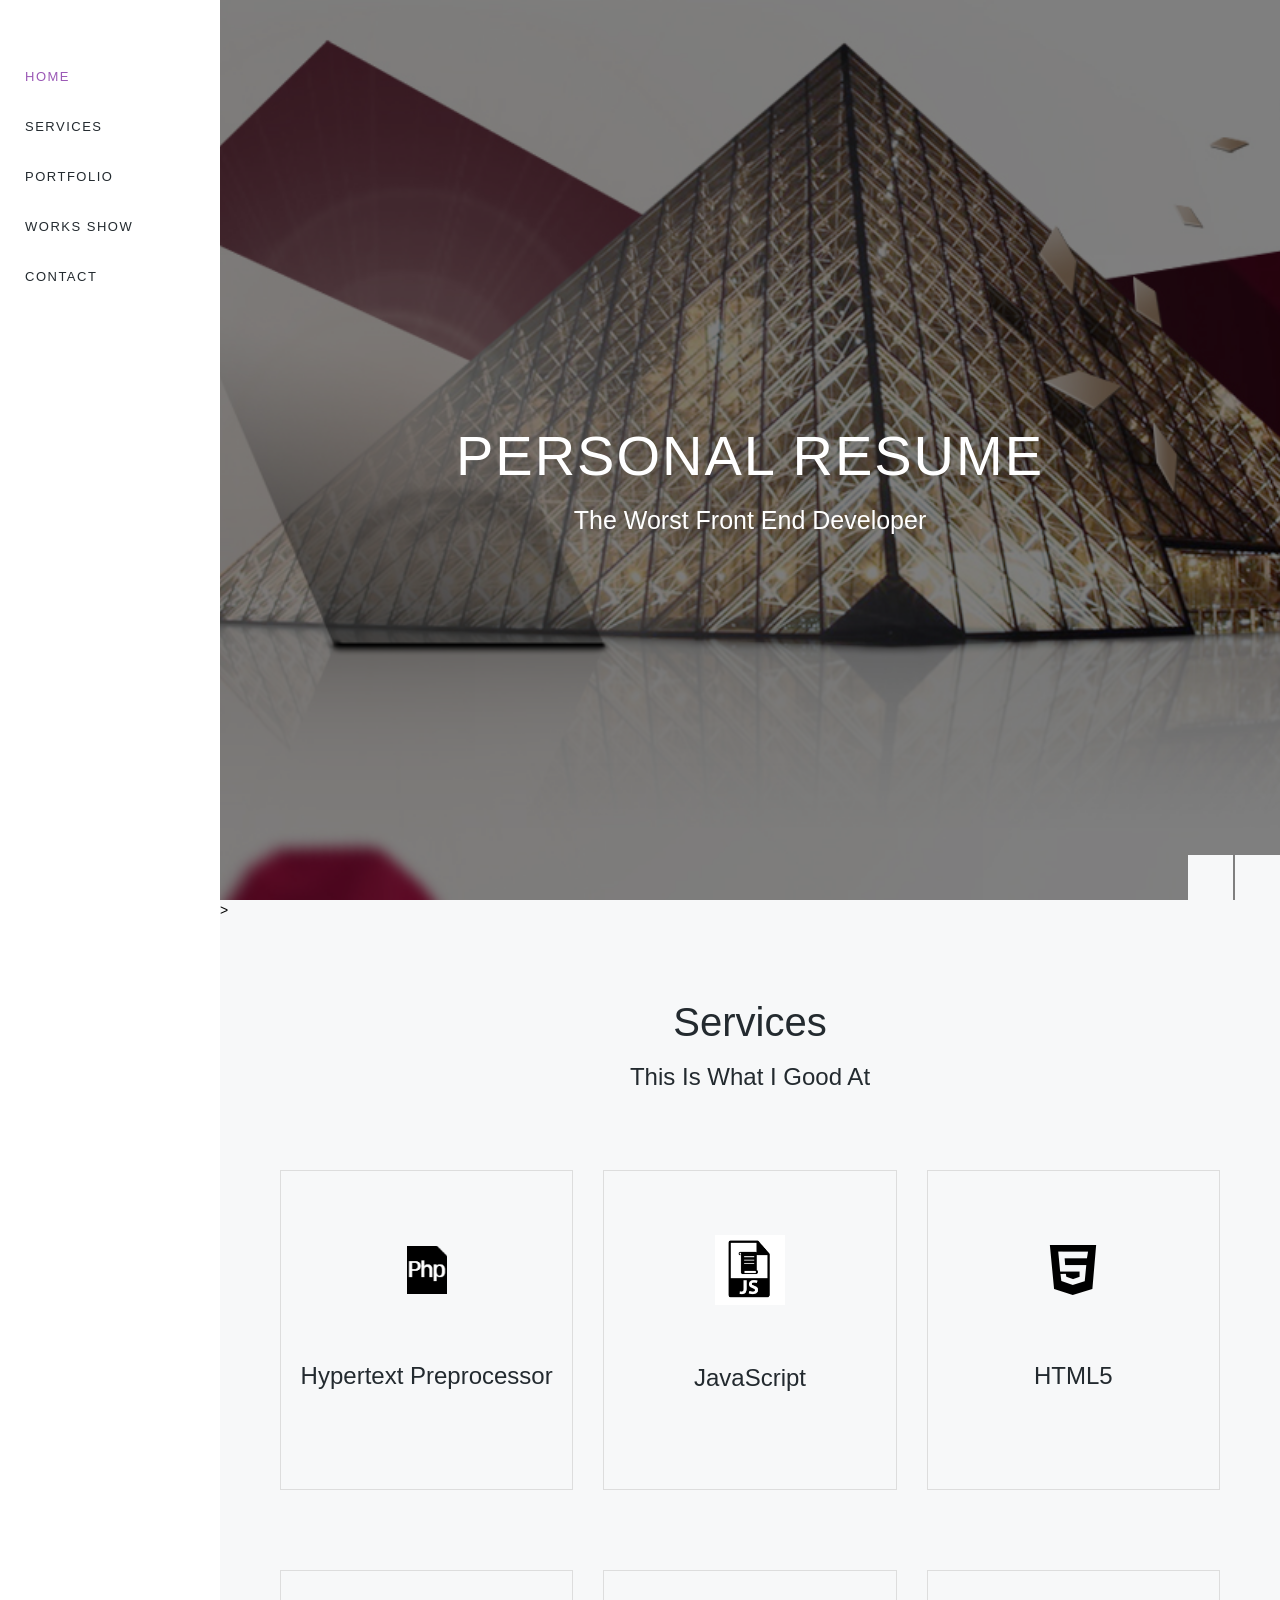
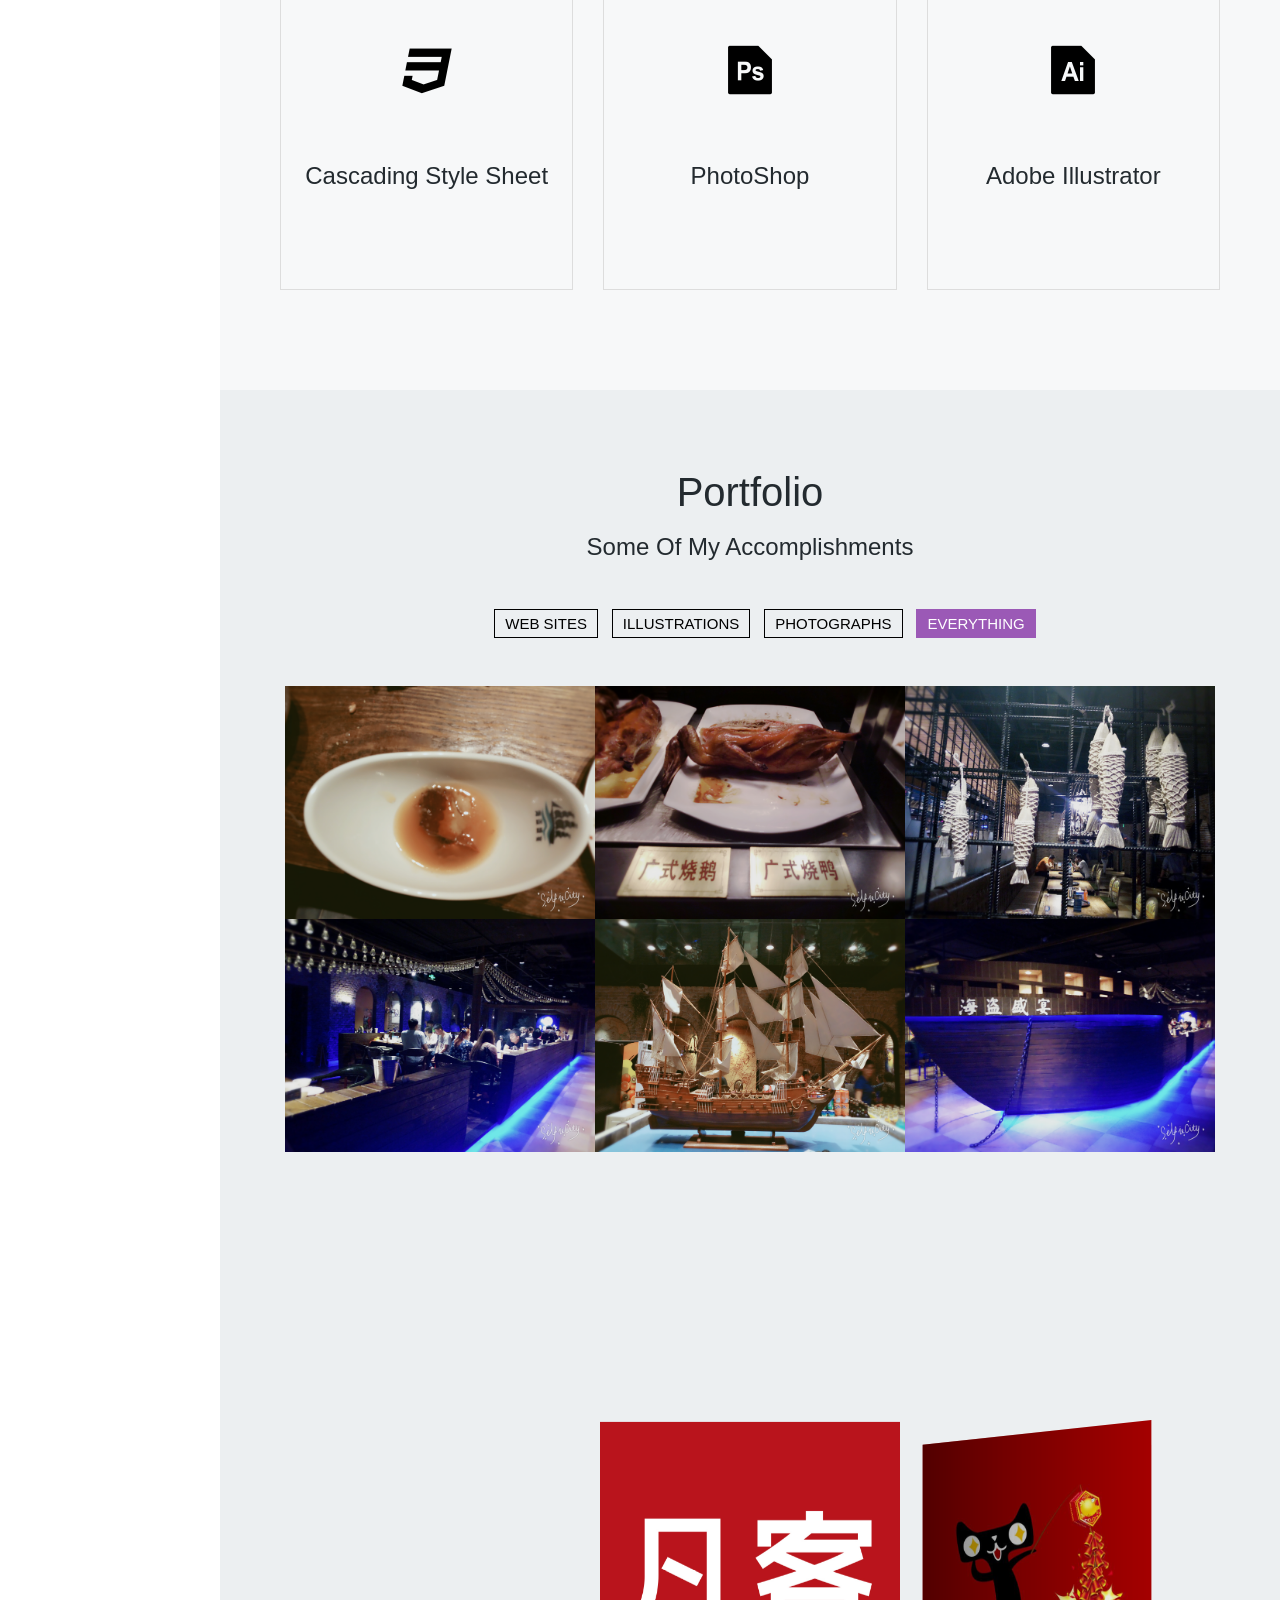
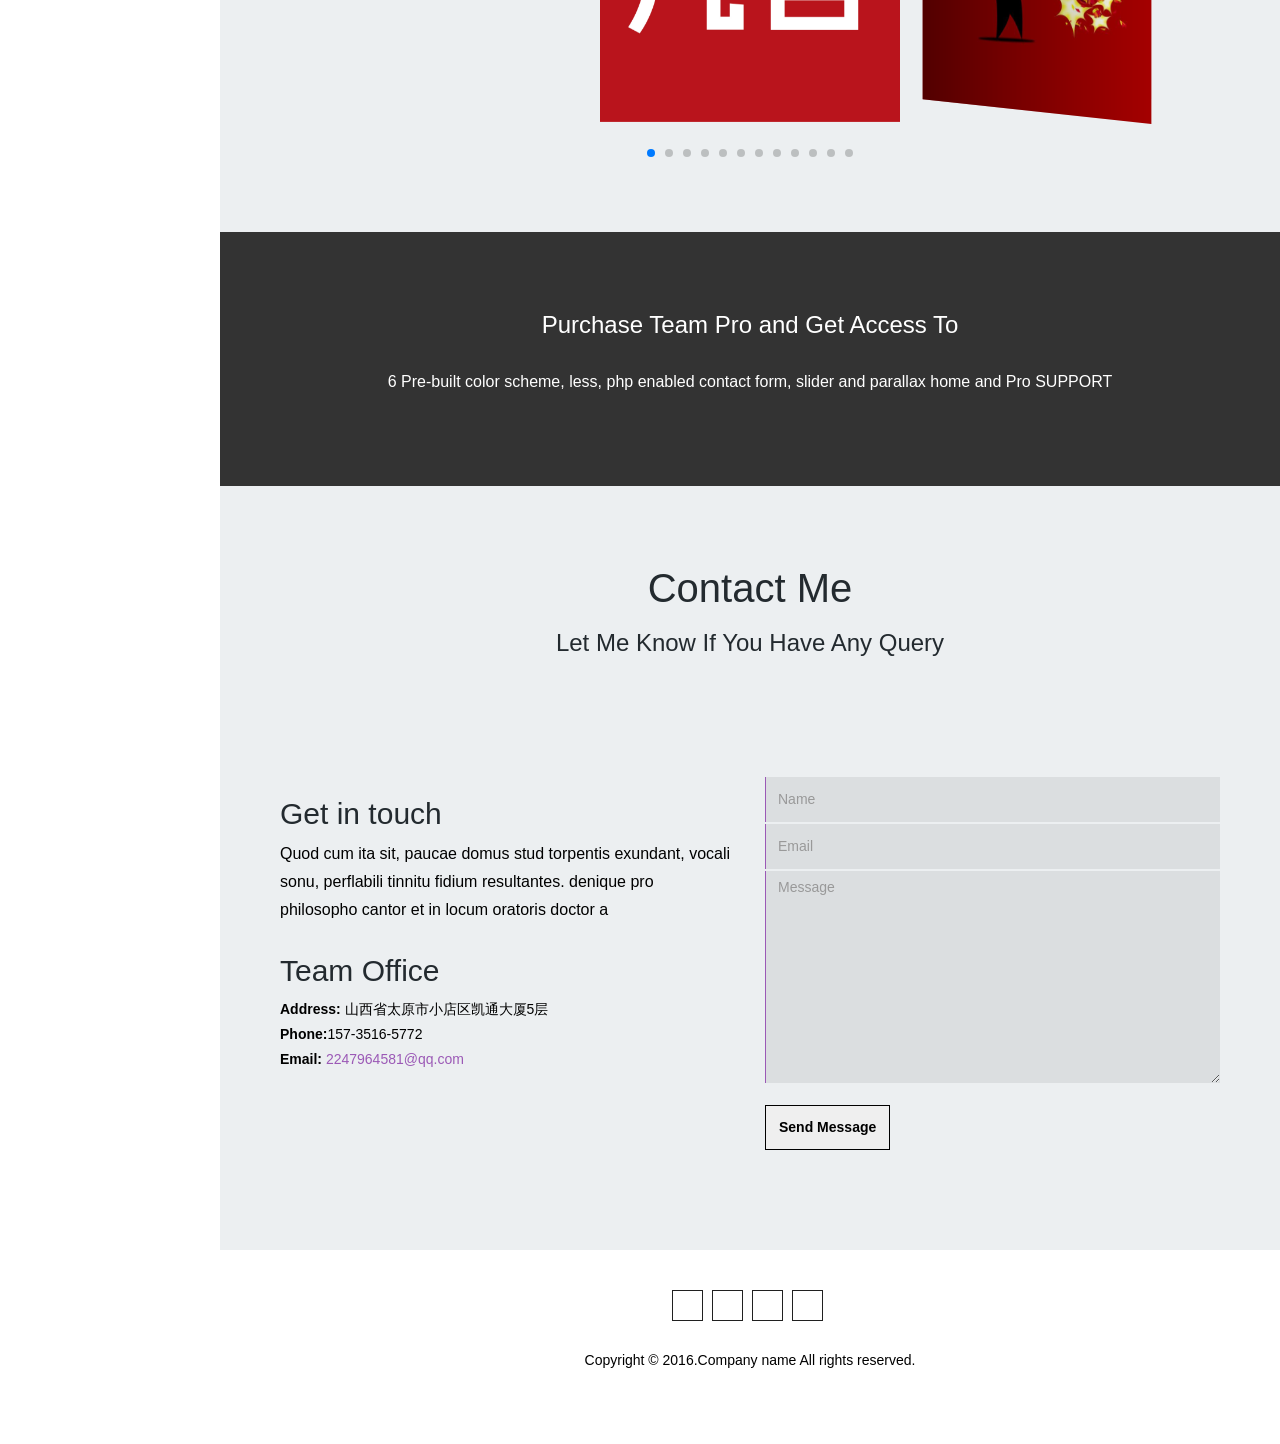
==== commit 53b95327: "aatgrtgr" ====
--- a/personal/index.html
+++ b/personal/index.html
@@ -7,7 +7,7 @@
     <meta name="author" content="">
 
     <title>personal</title> 
-    <link rel="stylesheet" type="text/css" href="http://www.jq22.com/jquery/bootstrap-3.3.4.css">
+    <link rel="stylesheet" type="text/css" href="css/bootstrap.css">
     <link rel="stylesheet" type="text/css" href="http://www.jq22.com/jquery/font-awesome.4.6.0.css">
     <link href="css/lib/nivo-lightbox.css" rel="stylesheet">
     <link href="css/lib/nivo-themes/default/default.css" rel="stylesheet">
@@ -407,7 +407,7 @@
 
     <!-- Library Scripts -->
     <script src="jquery.js"></script>
-    <script src="http://www.jq22.com/jquery/jquery-1.10.2.js"></script>
+    <script src="js/jquery.js"></script>
     <script src="js/lib/jquery.preloader.js"></script>
     <script src="js/lib/nivo-lightbox.min.js"></script>
     <script src="js/bootstrap.min.js"></script>
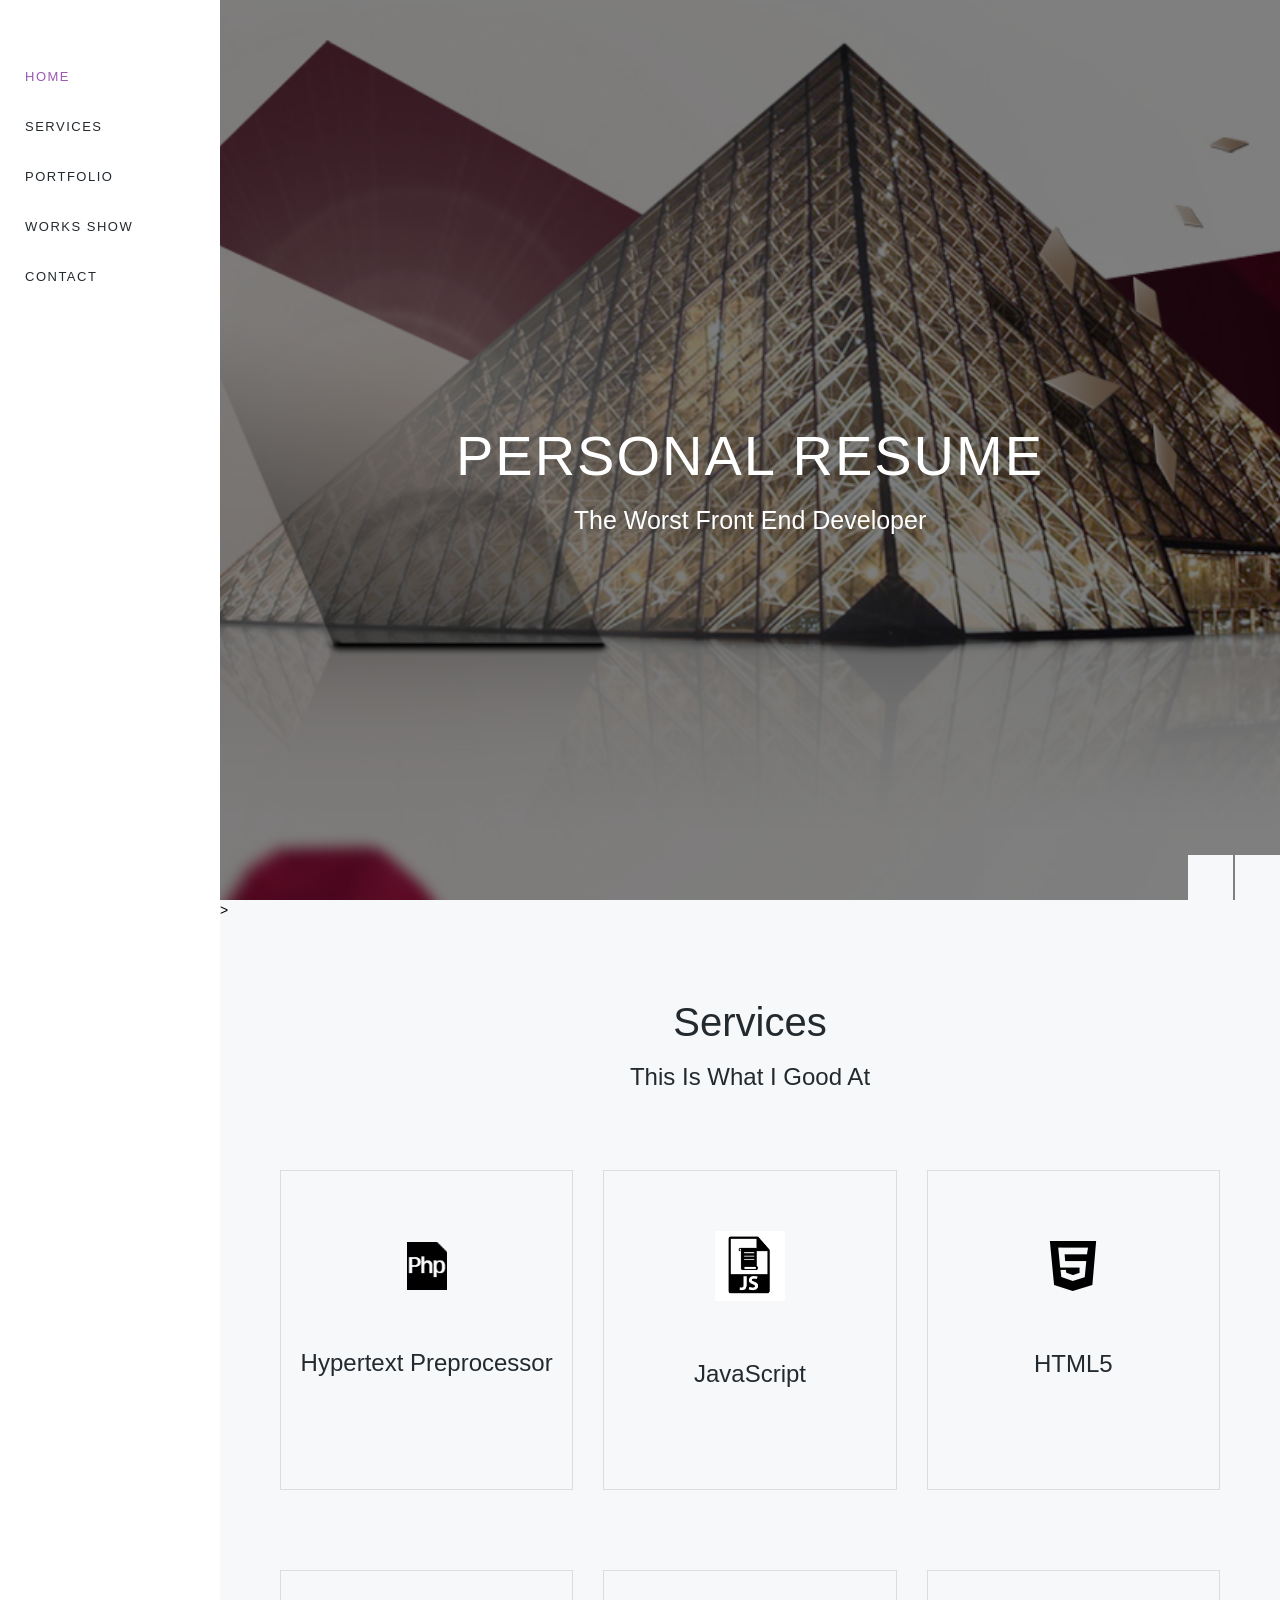
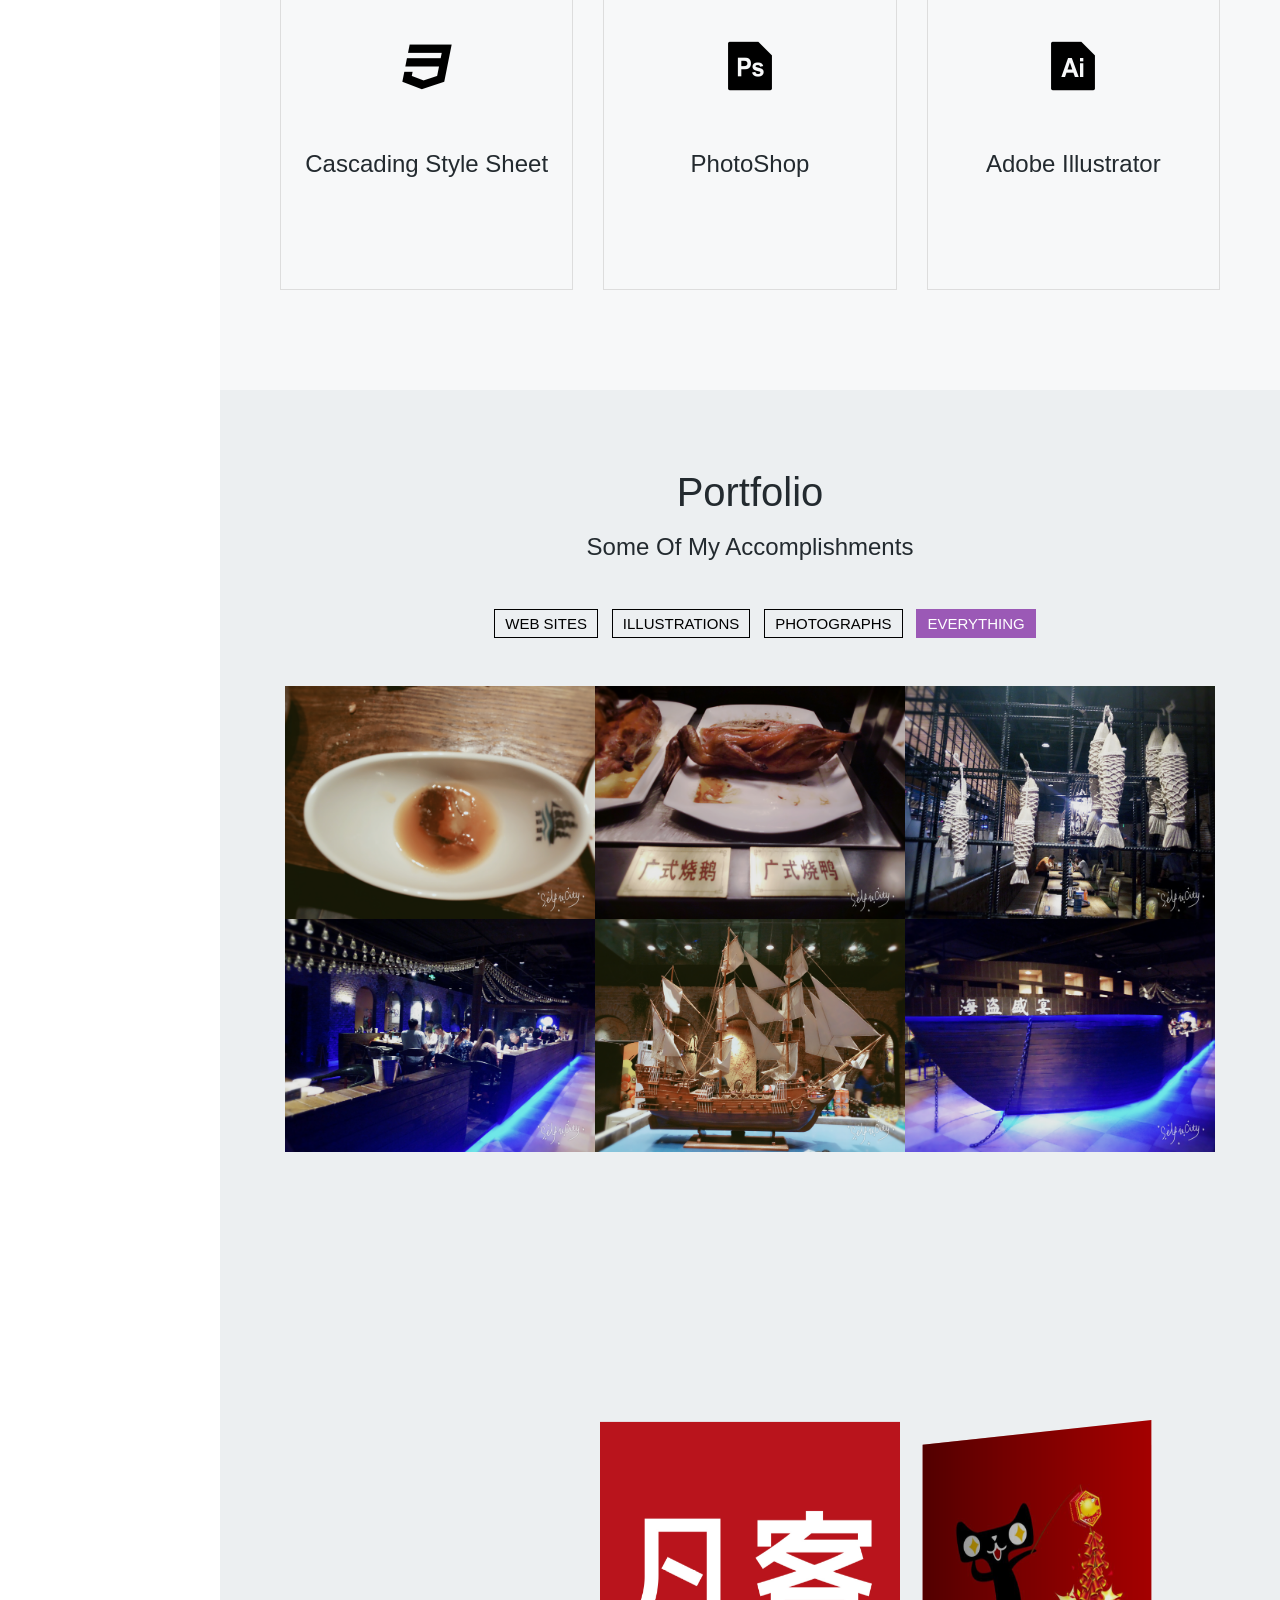
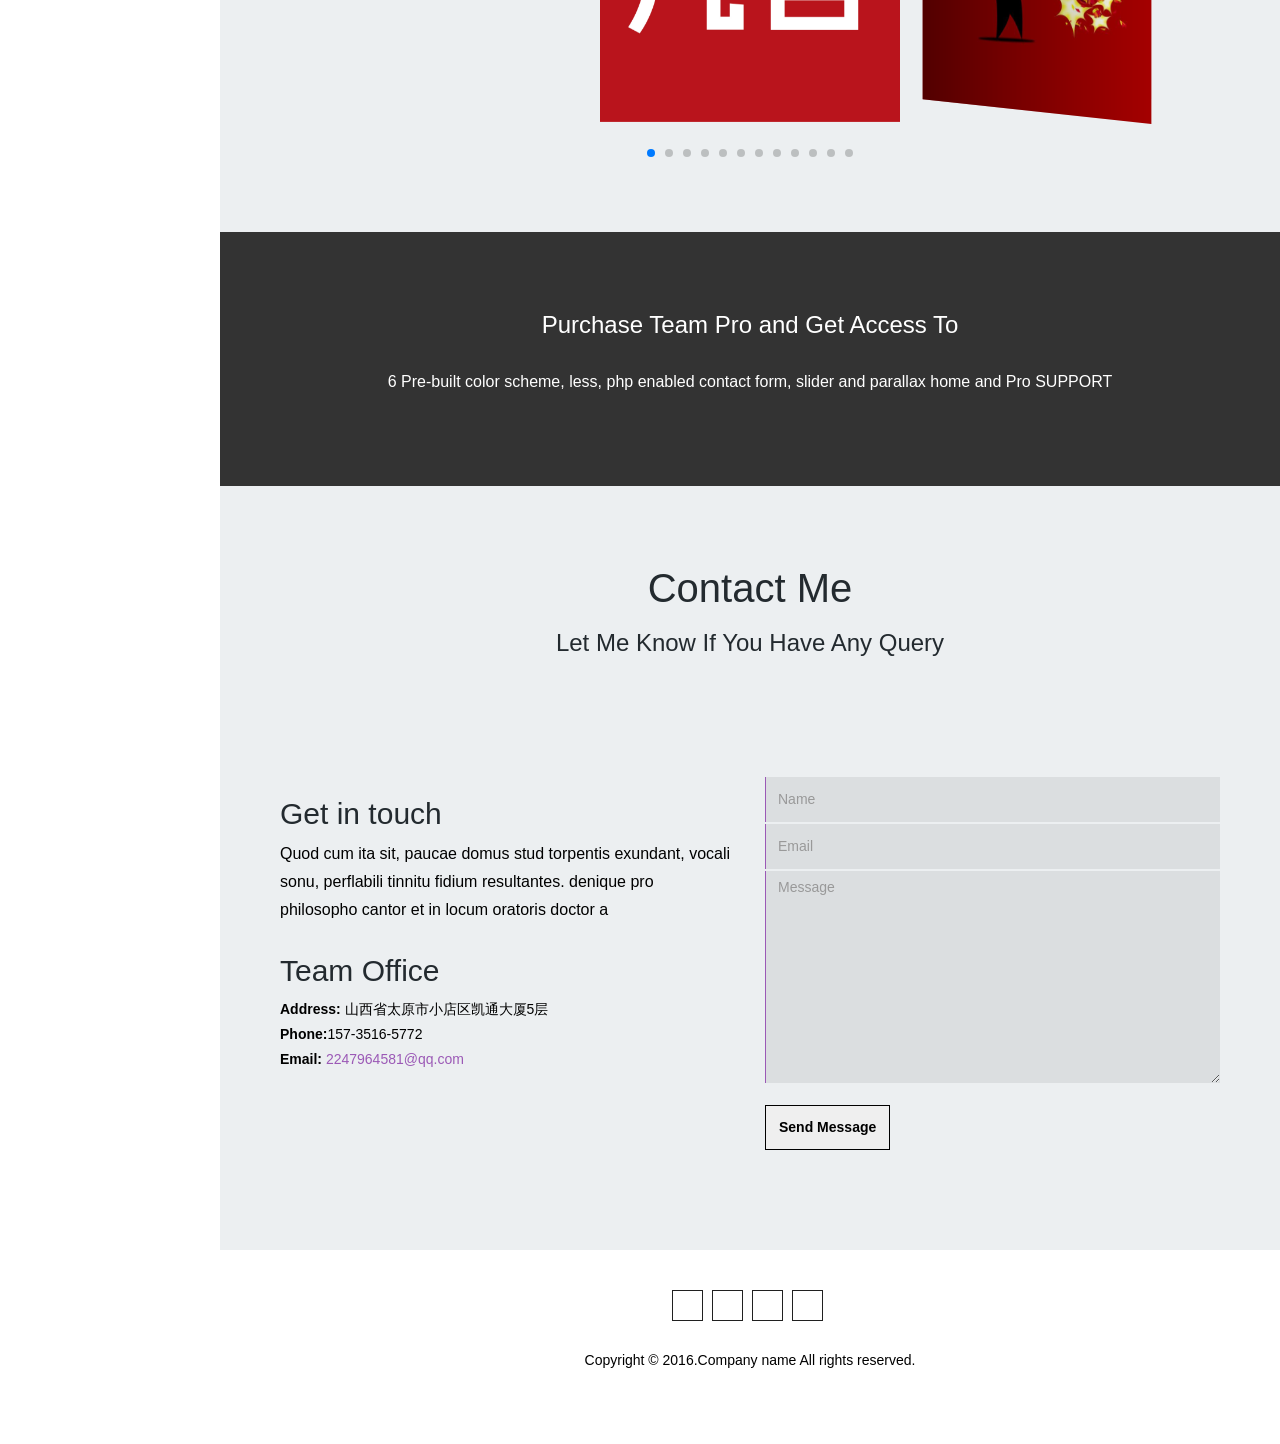
==== commit 448f13b7: "11" ====
--- a/personal/index.html
+++ b/personal/index.html
@@ -8,7 +8,7 @@
 
     <title>personal</title> 
     <link rel="stylesheet" type="text/css" href="css/bootstrap.css">
-    <link rel="stylesheet" type="text/css" href="http://www.jq22.com/jquery/font-awesome.4.6.0.css">
+    <link rel="stylesheet" type="text/css" href="css/font-awesome.min.css">
     <link href="css/lib/nivo-lightbox.css" rel="stylesheet">
     <link href="css/lib/nivo-themes/default/default.css" rel="stylesheet">
     <link href="css/style.css" rel="stylesheet">
